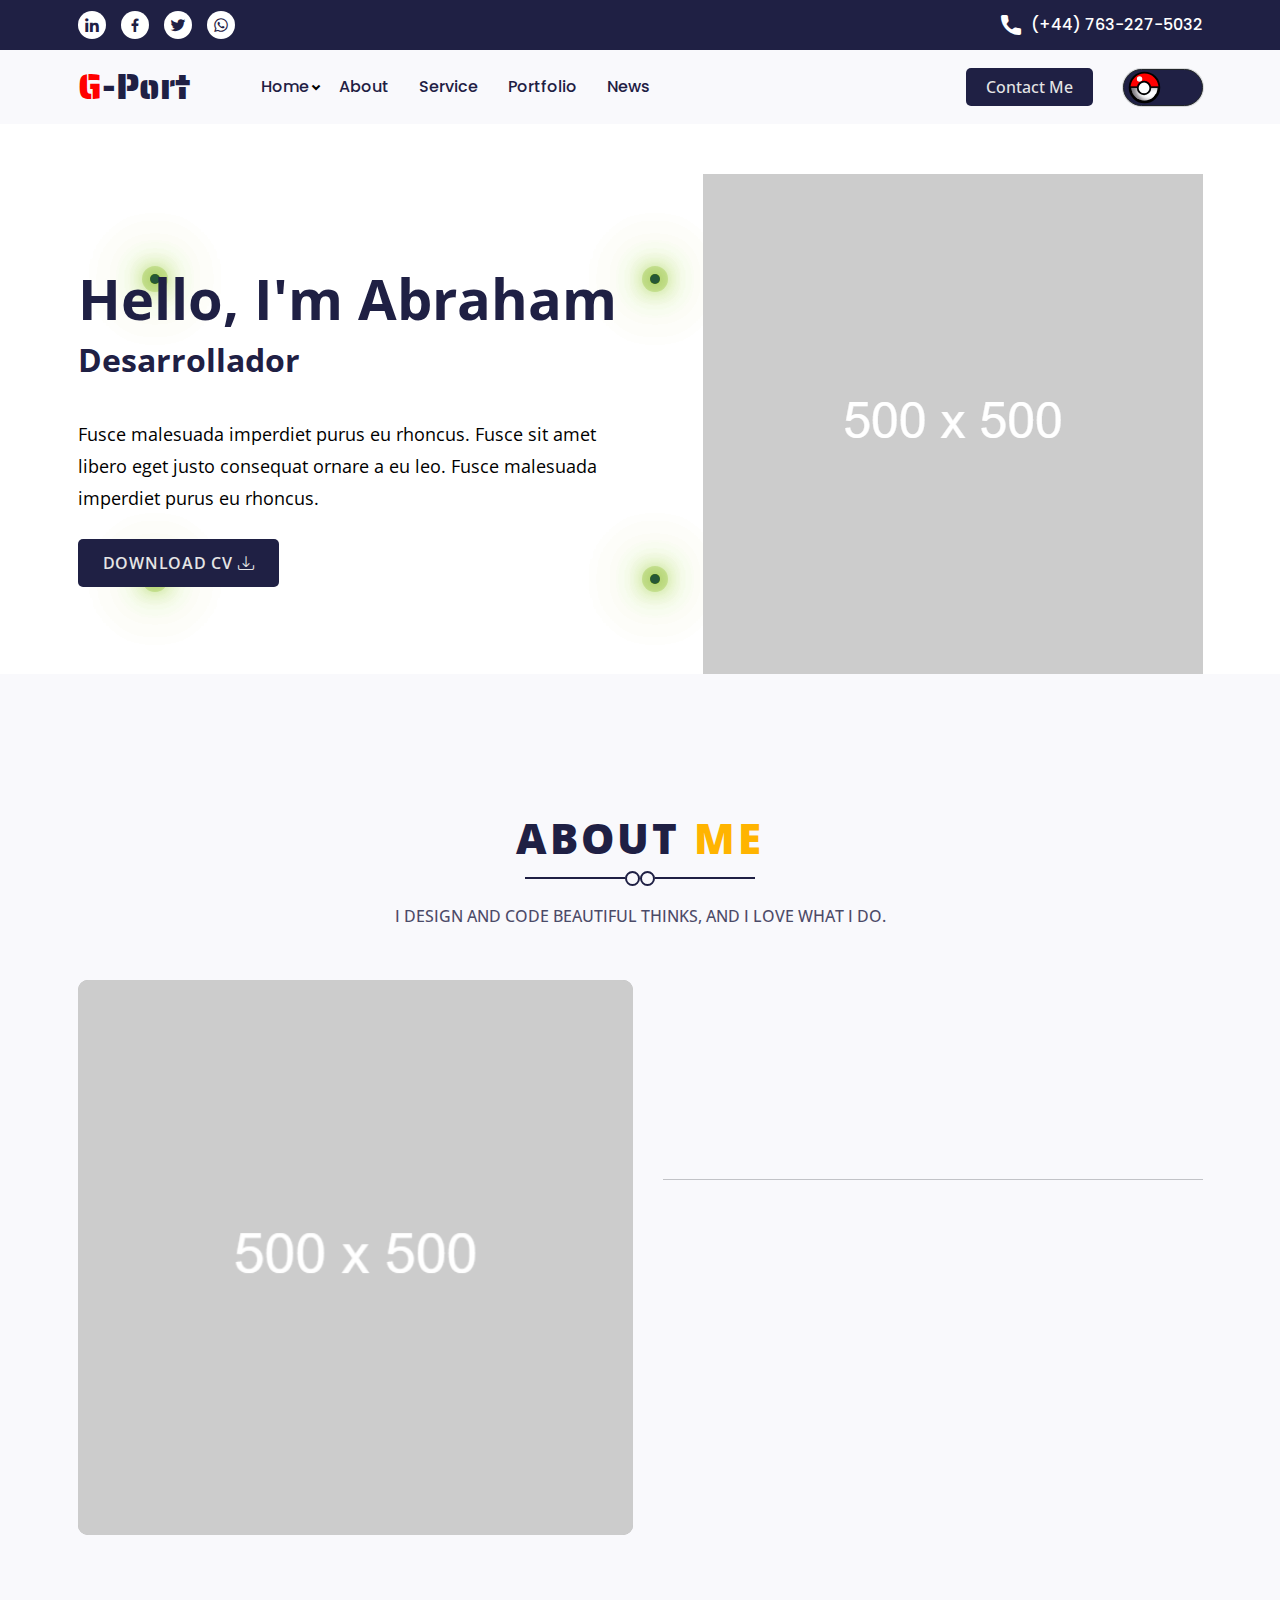
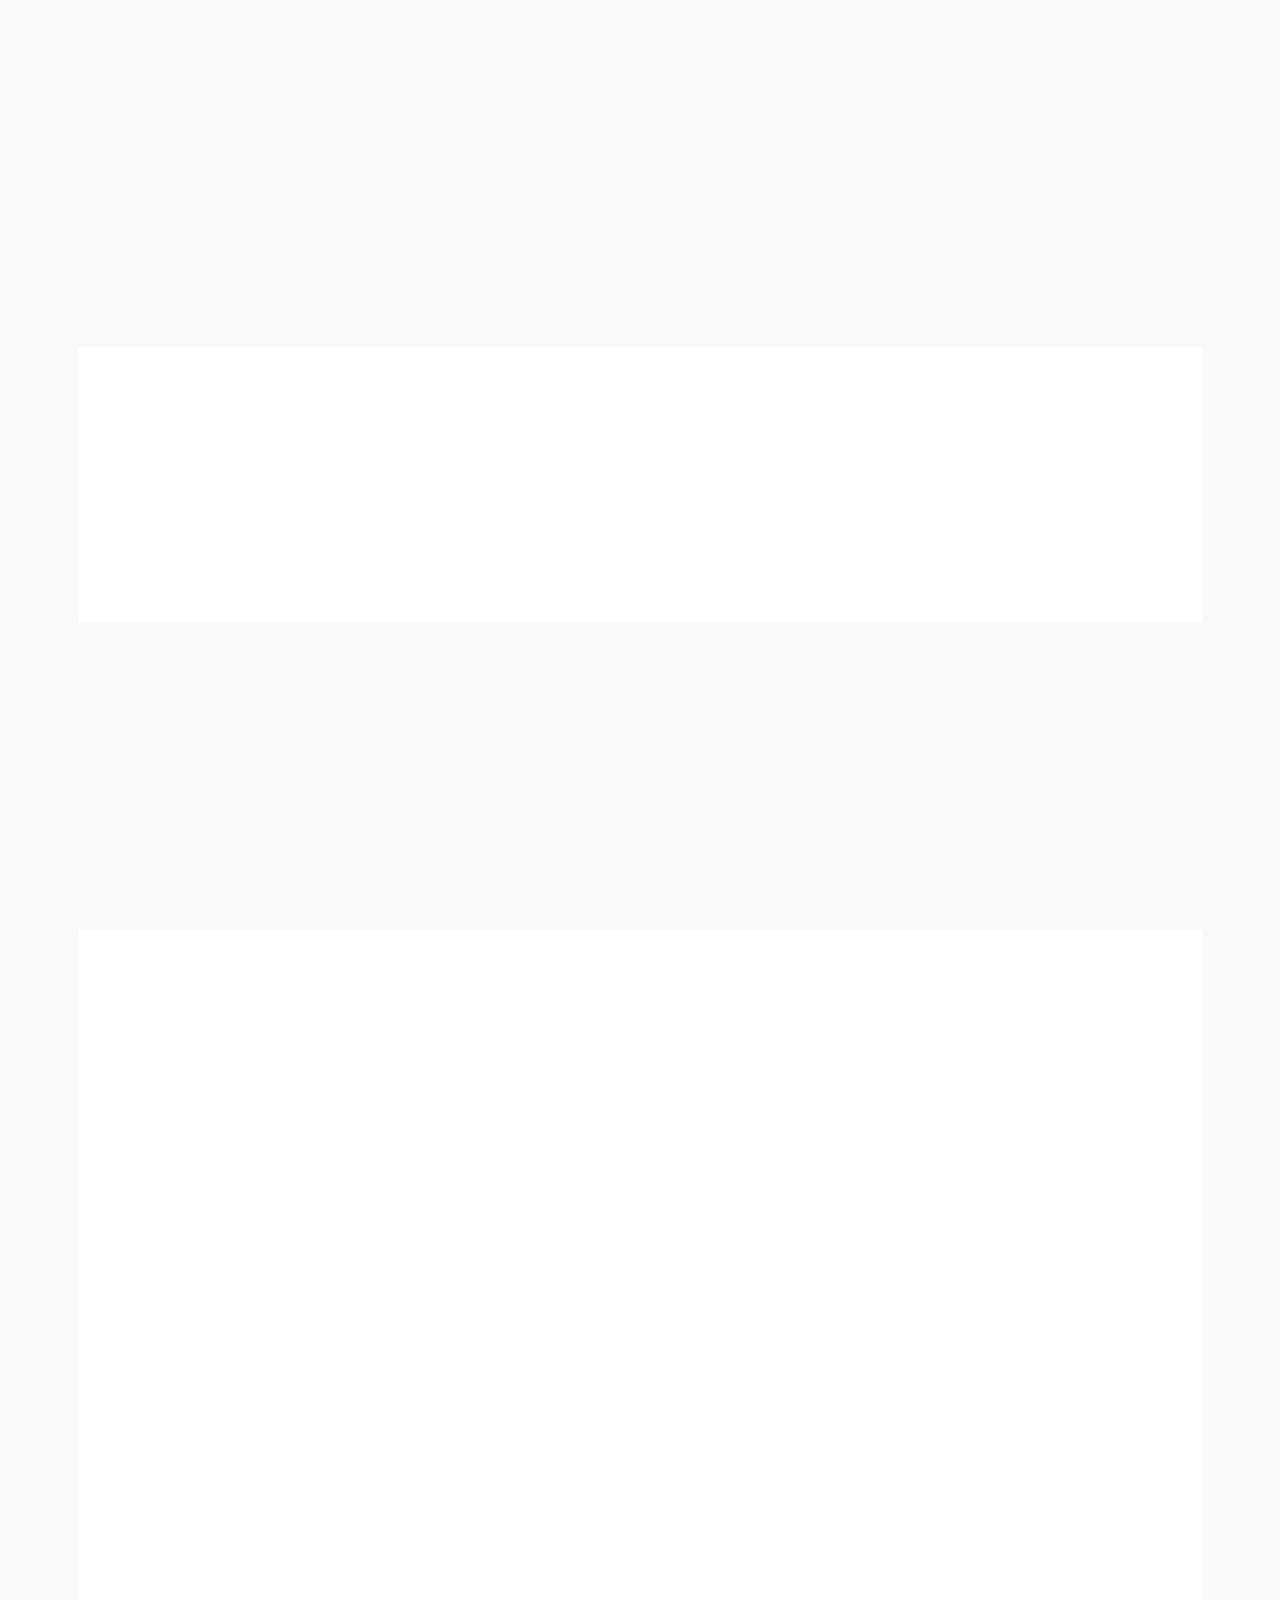
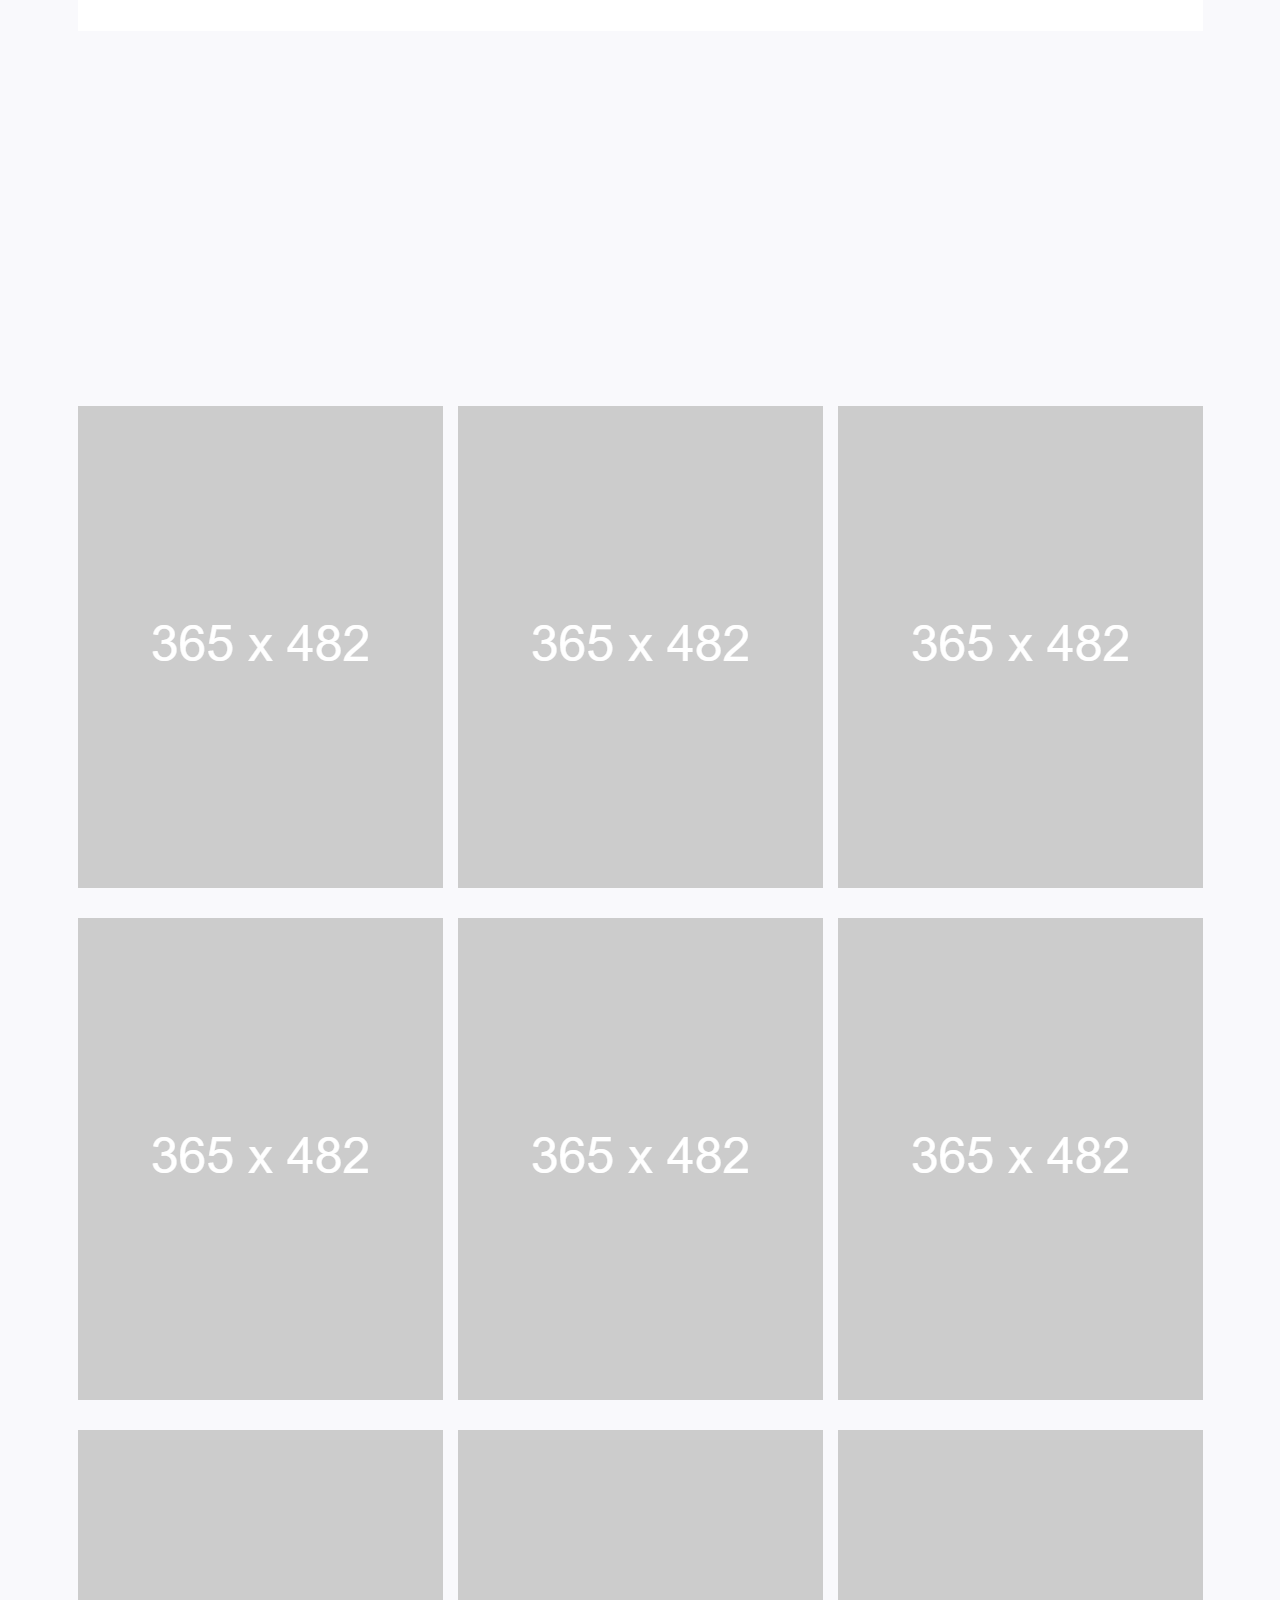
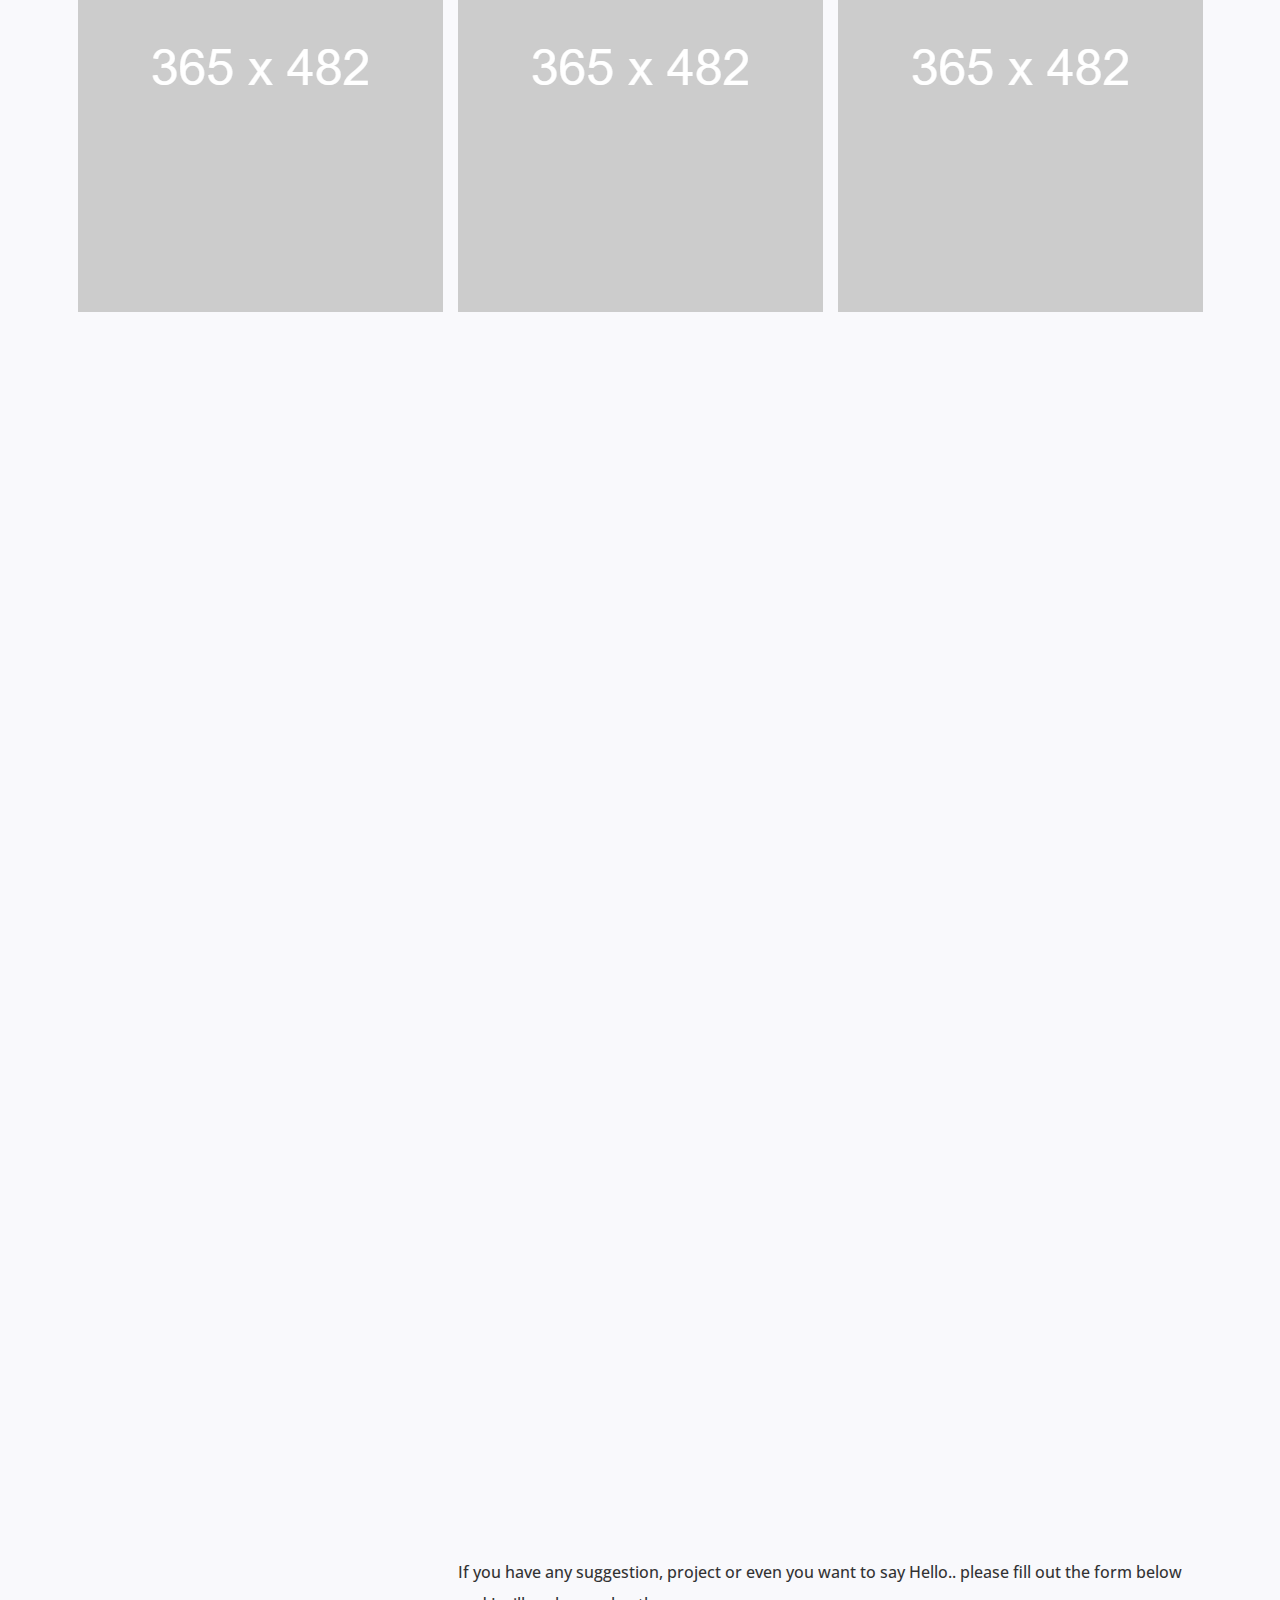
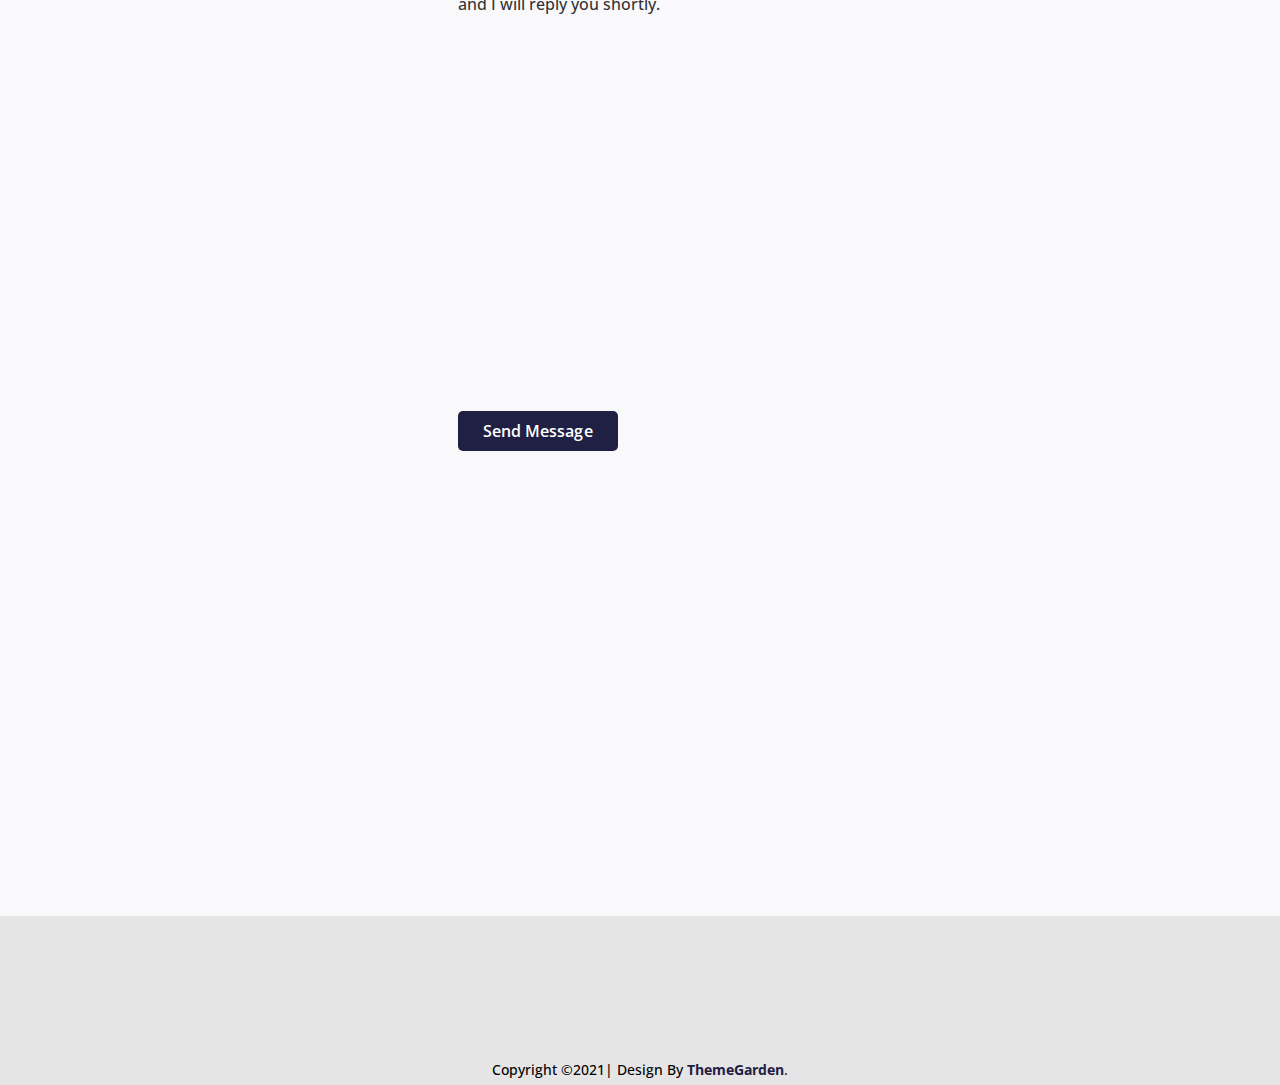
==== index.html @ fc1ae20a "first commit" ====
<!doctype html>
<html class="no-js" lang="en">
<head>
    <!-- Required meta tags -->
    <meta charset="utf-8">
    <meta http-equiv="x-ua-compatible" content="ie=edge">
    <meta name="description" content="">
    <meta name="viewport" content="width=device-width, initial-scale=1, shrink-to-fit=no">
    <title>
        Portafolio 
    </title>
    <link rel="shortcut Icon" href="./assets/images/thamp2.png" type="images/png">
    <!-- Bootstrap-5 CSS -->
    <link rel="stylesheet" href="./assets/css/bootstrap.min.css">
    <!-- wow Animation  -->
    <link rel="stylesheet" href="./assets/css/animate.css">
    <!--  Flat Icon CSS -->
    <link rel="stylesheet" href="./assets/font/flaticon.css">
    <!--  BoxIcons CSS -->
    <link rel="stylesheet" href="./assets/css/boxicons.css">
    <!-- Custom CSS -->
    <link rel="stylesheet" href="./assets/css/main.css">
    <link rel="stylesheet" href="./assets/css/responsive.css">

</head>
<body>
    <!-- Start Preloader Area -->
    <div class="preloader">
        <div class="loader">
            <div class="bar1 bar"></div>
            <div class="bar2 bar"></div>
            <div class="bar3 bar"></div>
            <div class="bar4 bar"></div>
            <div class="bar5 bar"></div>
            <div class="bar6 bar"></div>
        </div>
    </div>
    <!-- End Preloader Area -->
    <div class="main-wrapper">
        <!-- Header top Area -->
        <div class="header-top d-none d-md-block">
            <div class="container">
                <div class="row align-items-center">
                    <div class="col-lg-8 col-md-8 col-sm-6 col-xs-6">
                        <ul class="topbar-social-icon d-flex justify-content-start">
                            <li><a><i class='bx bxl-linkedin'></i></a></li>
                            <li><a><i class='bx bxl-facebook'></i></a></li>
                            <li><a><i class='bx bxl-twitter' ></i></a></li>
                            <li><a><i class='bx bxl-whatsapp' ></i></a></li>
                        </ul>
                    </div>
                    <div class="col-lg-4 col-md-4 col-sm-6 col-xs-6">
                        <ul class="topbar-support screen-xl d-flex align-items-center">
                            <li> <a href="tel:+58745852733"><i class="flaticon-call"></i> (+44) 763-227-5032 </a></li>
                        </ul>
                    </div>
                </div>
            </div>
        </div>
        <!-- Header top Area End -->
    
        <!-- header area start -->
        <header class="header-area">
            <div class="container">
                <div class="d-flex align-items-center justify-content-between">
                    <div class="site-wrapper">
                        <a href="#" class="navbar-brand"><span>G</span>-Port</a>
                    </div>
                    <nav class="main-nav me-auto">
                        <ul class="primary-menu">
                            <li class="has-child-menu">
                                <a href="javascript:void(0)">Home</a>
                                <i class="fl flaticon-plus">+</i>
                                <ul class="sub-menu bg-active">
                                    <li><a href="index.html" class="nav-link">Home-One</a></li>
                                    <li><a href="home2.html" class="nav-link">Home-Two</a></li>
                                </ul>
                            </li>
                            <li><a href="#about" class="nav-link">About </a></li>
                            <li><a href="#service" class="nav-link">Service</a></li>
                            <li><a href="#Portfolio" class="nav-link">Portfolio</a></li>
                            <li><a href="#blog" class="nav-link">News</a></li>
                        </ul>

                        <div class="sidebar-support d-block d-md-none">
                            <div class="header-btn d-md-none d-block">
                                <a class="btn primary-btn" href="#contact">Contact Me</a>
                            </div>
                            <ul class="navbar-support screen-xl d-flex align-items-center">
                                <li> <a href="tel:+58745852733"><i class="flaticon-call"></i> (+44) 763-227-5032 </a></li>
                            </ul>
                            <ul class="navbar-social-icon d-flex justify-content-start">
                                <li>
                                    <div class="cs-tooltip">LinkedIn</div>
                                    <a href="#" class="social-button"><i class='bx bxl-linkedin'></i></a>
                                </li>
                                <li>
                                    <div class="cs-tooltip">Facebook</div>
                                    <a href="#" class="social-button"><i class="bx bxl-facebook"></i></a>
                                </li>
                                <li>
                                    <div class="cs-tooltip">Twitter</div>
                                    <a href="#" class="social-button"><i class="bx bxl-twitter"></i></a>
                                </li>
                                <li>
                                    <div class="cs-tooltip">Whatsapp</div>
                                    <a href="#" class="social-button"><i class='bx bxl-whatsapp'></i></a>
                                </li>
                            </ul>
                        </div>
                    </nav>
                    <div class="header-btn d-none d-lg-block">
                        <a class="btn primary-btn" href="#contact">Contact Me</a>
                    </div>
                    <div class="nav-right d-flex justify-content-end align-items-center">
                        <!-- Screen color Mood  -->
                        <div id="toggle">
                            <div class="switch"></div>
                        </div>
                        <!-- Mobile menu  -->
                        <div class="mobile-menu">
                            <a href="javascript:void(0)" class="hamburger d-block d-md-none">
                                <span class="h-top"></span>
                                <span class="h-middle"></span>
                                <span class="h-bottom"></span>
                            </a>
                        </div>
                    </div>
                </div>
            </div>
        </header>
        <!--  header area end -->
        
        <!-- Slider area start -->
        <div class="slider-area">
           
            <div class="container">
                <div class="amimation">
                    <div class="glowing part-1">
                        <span style="--i:1;"></span>
                        <span style="--i:2;"></span>
                        <span style="--i:3;"></span>
                    </div>
                    <div class="glowing part-2">
                        <span style="--i:4;"></span>
                        <span style="--i:5;"></span>
                        <span style="--i:6;"></span>
                    </div>
                    <div class="glowing part-3">
                        <span style="--i:1;"></span>
                        <span style="--i:2;"></span>
                        <span style="--i:3;"></span>
                    </div>
                    <div class="glowing part-4">
                        <span style="--i:1;"></span>
                        <span style="--i:2;"></span>
                        <span style="--i:3;"></span>
                    </div>
                    <div class="glowing part-5">
                        <span style="--i:1;"></span>
                        <span style="--i:2;"></span>
                        <span style="--i:3;"></span>
                    </div>
                  
                </div>
                <div class="row align-items-center">
                    <div class="col-12 col-sm-12 col-md-6 col-lg-6 col-xl-6 col-xxl-6">
                        <div class="slider-content">
                            <div class="animated-title">
                                <h1> Hello, I'm Abraham</h1>
                                <div class="word"> </div>
                            </div>
                            <p>Fusce malesuada imperdiet purus eu rhoncus. Fusce sit amet libero eget justo consequat ornare a eu leo. Fusce malesuada imperdiet purus eu rhoncus.</p>
                            <div class="slider-button">
                                <a href="./assets/images/CV.pdf" download class="btn banner-btn">Download CV <i class="bi bi-download"></i></a>
                            </div>
                        </div>
                    </div>
                    <div class="col-12 col-sm-12 col-md-6 col-lg-6 col-xl-6 col-xxl-6">
                        <div class="slider-img-box d-flex justify-content-end">
                            <img src="./assets/images/banner-img.png" class="img-fluid" alt="banner-img">
                        </div>
                    </div>
                </div>
            </div>
        </div>
        <!-- Slider area End -->

        <!-- About us area start -->
        <div id="about" class="about-area section-top-spacing">
            <div class="container">
                <div class="row">
                    <div class="col-12 col-md-10 col-lg-8 m-auto">
                        <div class="section-inner-content text-center">
                            <div class="section-title">
                                <h2 class="wow animate fadeInUp" data-wow-duration="900ms" data-wow-delay="0s">About <span>me</span> </h2>
                                <span class="wow animate fadeInUp" data-wow-duration="900ms" data-wow-delay="0s"></span>
                            </div>
                            <h6 class="sub-title wow animate fadeInUp" data-wow-duration="1200ms" data-wow-delay="0s"> I design and code beautiful thinks, and I love what I do.</h6>
                        </div>
                    </div>
                    
                    <div class="col-lg-6 col-md-12 col-sm-12 col-xs-12 ">
                        <div class="img-box">
                            <img src="./assets/images/banner-img.png" class="img-fluid" alt="about">
                        </div>
                    </div>
                    
                    <div class="col-lg-6 col-md-12 col-sm-12 col-xs-12 ">
                        <div class="content-area">
                            <div class="inner-tile">
                                <h3 class="inner-content-title wow animate fadeInUp" data-wow-duration="900ms" data-wow-delay="0s"> I'm John Abraham </h3>
                                <p class="wow animate fadeInUp" data-wow-duration="1200ms" data-wow-delay="0s">A Lead Visual <span>Artist</span> based in <span>United States.</span></p>
                            </div>
                            <div class="inner-text wow animate fadeInUp" data-wow-duration="1500ms" data-wow-delay="0s">
                                <p> I design and develop services for customers specializing creating stylish, modern websites, web services and online stores. My  passion is to design digital user experiences through meaningful interactions. check out my Portfolio.</p>
                            </div>
                            <hr>
                            <div class="personal-info">
                                <h4 class="wow animate fadeInLeft" data-wow-duration="900ms" data-wow-delay="0s">personal info</h4>
                                <div class="info-list d-flex justify-content-between align-items-center">
                                    <ul>
                                        <li class="wow animate fadeInUp" data-wow-duration="900ms" data-wow-delay="0s"> <p><span>Name: </span> John Abraham</p></li>
                                        <li class="wow animate fadeInUp" data-wow-duration="1200ms" data-wow-delay="0s"> <p><span>age: </span> 24 years</p></li>
                                        <li class="wow animate fadeInUp" data-wow-duration="1500ms" data-wow-delay="0s"> <p><span>nationality: </span> USA</p> </li>
                                        <li class="wow animate fadeInUp" data-wow-duration="1800ms" data-wow-delay="0s"> <p><span> languages: </span> French, English</p> </li>
                                    </ul>

                                    <ul>
                                        <li class="wow animate fadeInUp" data-wow-duration="900ms" data-wow-delay="0s"> <p><span>Address: </span> H-308 - Path4US</p> </li>
                                        <li class="wow animate fadeInUp" data-wow-duration="1200ms" data-wow-delay="0s"> <p><span>Phone: </span><a href="tel:+58745852733"> +1 763-227-5032</a></p> </li>
                                        <li class="wow animate fadeInUp" data-wow-duration="1500ms" data-wow-delay="0s"> <p><span>Email: </span> <a href="mailto:info@example.com">info@example.com</a></p> </li>
                                        <li class="wow animate fadeInUp" data-wow-duration="1800ms" data-wow-delay="0s"> <p><span> Freelance: </span> Available</p> </li>
                                    </ul>
                                </div>
                                <a href="./assets/images/CV.pdf" download class="btn download-btn wow animate fadeInUp" data-wow-duration="2000ms" data-wow-delay="0s"> Download CV <i class="bi bi-download"></i></a>
                            </div>
                        </div>
                    </div>
                </div>
            </div>
        </div>
        <!-- About us area End -->

        <!-- Experience area start -->
        <div id="experiences" class="experience-area section-spacing">
            <div class="container">
                <div class="row">
                    <div class="col-12 col-md-10 col-lg-8 m-auto">
                        <div class="section-inner-content text-center">
                            <div class="section-title">
                                <h2 class="wow animate fadeInUp" data-wow-duration="900ms" data-wow-delay="0s">Education & <span>Experiences</span></h2>
                                <span class="wow animate fadeInUp" data-wow-duration="1200ms" data-wow-delay="0s"></span>
                            </div>
                            <h6 class="sub-title wow animate fadeInUp" data-wow-duration="1500ms" data-wow-delay="0s">It is a long established fact that a reader will be distracted by the readable content of a page when looking at its layout.</h6>
                        </div>
                    </div>

                    <div class="col-12">
                        <ul class="nav__menu nav nav-pills mb-3 justify-content-center" id="pills-tab" role="tablist">
                            <li class="nav-item wow animate fadeInLeft" data-wow-duration="900ms" data-wow-delay="0s" role="presentation">
                              <button class="btn nav-link menu-item active" id="pills-home-tab" data-bs-toggle="pill" data-bs-target="#pills-home" type="button" role="tab" aria-controls="pills-home" aria-selected="true">Education</button>
                            </li>
                            <li class="nav-item wow animate fadeInLeft" data-wow-duration="1400ms" data-wow-delay="0s" role="presentation">
                                <button class="nav-link menu-item btn" id="pills-skills-tab" data-bs-toggle="pill" data-bs-target="#pills-skills" type="button" role="tab" aria-controls="pills-skills" aria-selected="false">Skills</button>
                              </li>
                            <li class="nav-item wow animate fadeInLeft" data-wow-duration="1800ms" data-wow-delay="0s" role="presentation">
                              <button class="nav-link menu-item btn" id="pills-experience-tab" data-bs-toggle="pill" data-bs-target="#pills-experience" type="button" role="tab" aria-controls="pills-experience" aria-selected="false">Experience</button>
                            </li>
                        </ul>

                        <div class="tab-content tab-item" id="pills-tabContent">
                            <div class="tab-pane fade show active" id="pills-home" role="tabpanel" aria-labelledby="pills-home-tab">
                                <div class="row">
                                    <div class="col-12">
                                        <div class="education-part ex bg-active">
                                            <div class="edu-list">
                                                <h4>
                                                    <label class="bg-active wow animate fadeInUp" data-wow-duration="900ms" data-wow-delay="0s">Education</label>
                                                </h4>
                                                <ul class="d-flex justify-content-between">
                                                    <li class="bg-active wow animate fadeInLeft" data-wow-duration="900ms" data-wow-delay="0s">
                                                        <span class="year">2018 - 2020</span>
                                                        <p>
                                                            <span> <strong>Ph.D in Computer science</strong></span> - 
                                                            Harvard University.
                                                        </p>
                                                    </li>
                                                    <li class="bg-active wow animate fadeInLeft" data-wow-duration="1400ms" data-wow-delay="0s">
                                                        <span class="year">2016 - 2018</span>
                                                        <p>
                                                            <span> <strong>Computer science</strong></span> - 
                                                            D.P.C Computer science & polytechnic Institute. 
                                                        </p>
                                                    </li>
                                                    <li class="bg-active wow animate fadeInLeft" data-wow-duration="1800ms" data-wow-delay="0s">
                                                        <span class="year">2014 - 2018</span>
                                                        <p>
                                                            <span><strong>Web Developing</strong></span> - 
                                                            D.P.C Computer science & polytechnic Institute.
                                                        </p>
                                                    </li>
                                                </ul>
                                            </div>
                                        </div>
                                    </div>
                                </div>
                            </div>

                            <div class="tab-pane fade tab-item" id="pills-skills" role="tabpanel" aria-labelledby="pills-skills-tab">        
                                <div class="skills-part ex bg-active">
                                    <h4>
                                        <label class="bg-active wow animate fadeInUp" data-wow-duration="900ms" data-wow-delay="0s">Skills</label>
                                    </h4>
                                    <div class="row">
                                        <div class="col-12 col-lg-6">
                                            <div class="skills-bar bg-active">
                                               
                                                <div class="bar wow animate fadeInUp" data-wow-duration="900ms" data-wow-delay="0s">
                                                    <div class="info">
                                                        <span>Web Design</span>
                                                    </div>
                                                    <div class="progress-line design"><span></span></div>
                                                </div>
                                                <div class="bar wow animate fadeInUp" data-wow-duration="1200ms" data-wow-delay="0s">
                                                    <div class="info">
                                                        <span>Web Development</span>
                                                    </div>
                                                    <div class="progress-line development"><span></span></div>
                                                </div>
                                                <div class="bar wow animate fadeInUp" data-wow-duration="1400ms" data-wow-delay="0s">
                                                    <div class="info">
                                                        <span>UI/UX</span>
                                                    </div>
                                                    <div class="progress-line uiux"><span></span></div>
                                                </div>
                                                <div class="bar wow animate fadeInUp" data-wow-duration="1600ms" data-wow-delay="0s">
                                                    <div class="info">
                                                        <span>Mobile App</span>
                                                    </div>
                                                    <div class="progress-line app"><span></span></div>
                                                </div>
                                                <div class="bar wow animate fadeInUp" data-wow-duration="1800ms" data-wow-delay="0s">
                                                    <div class="info">
                                                        <span>Motion Graphic</span>
                                                    </div>
                                                    <div class="progress-line graphic"><span></span></div>
                                                </div>
                                            </div>
                                        </div>

                                        <div class="col-12 col-lg-6">
                                            <div class="skills-bar  bg-active">
                                                <div class="bar wow animate fadeInUp" data-wow-duration="900ms" data-wow-delay="0s">
                                                    <div class="info">
                                                        <span>HTML</span>
                                                    </div>
                                                    <div class="progress-line html"><span></span></div>
                                                </div>
                                                <div class="bar wow animate fadeInUp" data-wow-duration="1200ms" data-wow-delay="0s">
                                                    <div class="info">
                                                        <span>CSS</span>
                                                    </div>
                                                    <div class="progress-line css"><span></span></div>
                                                </div>
                                                <div class="bar wow animate fadeInUp" data-wow-duration="1400ms" data-wow-delay="0s">
                                                    <div class="info">
                                                        <span>JavaScript</span>
                                                    </div>
                                                    <div class="progress-line javascript"><span></span></div>
                                                </div>
                                                <div class="bar wow animate fadeInUp" data-wow-duration="1600ms" data-wow-delay="0s">
                                                    <div class="info">
                                                        <span>React</span>
                                                    </div>
                                                    <div class="progress-line react"><span></span></div>
                                                </div>
                                                <div class="bar wow animate fadeInUp" data-wow-duration="1800ms" data-wow-delay="0s">
                                                    <div class="info">
                                                        <span>NodeJs</span>
                                                    </div>
                                                    <div class="progress-line nodeJs"><span></span></div>
                                                </div>
                                            </div>
                                        </div>
                                    </div>
                                </div>
                            </div>

                            <div class="tab-pane fade" id="pills-experience" role="tabpanel" aria-labelledby="pills-experience-tab">
                                <div class="row">
                                    <div class="experience-part ex bg-active">
                                        <div class="edu-list">
                                            <h4>
                                                <label class="bg-active wow animate fadeInUp" data-wow-duration="900ms" data-wow-delay="0s">Experience</label>
                                            </h4>

                                            <div class="row">
                                                <div class="col-12 col-lg-6">
                                                    <ul>
                                                        <li class="bg-active wow animate fadeInUp" data-wow-duration="900ms" data-wow-delay="0s">
                                                            <h5>Sr. Software Tester</h5>
                                                            <h6>Full Time | Remote</h6>
                                                            <span class="year">2018 - Present</span>
                                                            <hr>
                                                            <h4>
                                                                <label class="bg-active">Google Inc</label>
                                                            </h4>
                                                            <p>Lorem ipsum dolor sit amet consectetur adipisicing elit. Veritatis deleniti numquam similique rem aut assumenda dolore, fugit eos nostrum accusamus nulla nemo exercitationem quam minus vel fugiat corrupti nam.</p>
                                                        </li>

                                                        <li class="bg-active wow animate fadeInUp" data-wow-duration="1200ms" data-wow-delay="0s">
                                                            <h5>Cr. Web Developer</h5>
                                                            <h6>Remote | In House</h6>
                                                            <span class="year">2016 - 2018</span>
                                                            <hr>
                                                            <h4>
                                                                <label class="bg-active"> ThemeHub Ltd</label>
                                                            </h4>
                                                            <p>Lorem ipsum dolor sit amet consectetur adipisicing elit. Veritatis deleniti numquam similique rem aut assumenda dolore, fugit eos nostrum accusamus nulla nemo exercitationem quam minus vel fugiat corrupti nam.</p>
                                                        </li>
                                                    </ul>
                                                </div>

                                                <div class="col-12 col-lg-6">
                                                    <ul>
                                                        <li class="bg-active wow animate fadeInUp" data-wow-duration="900ms" data-wow-delay="0s">
                                                            <h5>Sr. UI Designer</h5>
                                                            <h6>Part Time | Remote</h6>
                                                            <span class="year">2013 - 2015</span>
                                                            <hr>
                                                            <h4>
                                                                <label class="bg-active"> US Softwares</label>
                                                            </h4>
                                                            <p>Lorem ipsum dolor sit amet consectetur adipisicing elit. Veritatis deleniti numquam similique rem aut assumenda dolore, fugit eos nostrum accusamus nulla nemo exercitationem quam minus vel fugiat corrupti nam.</p>
                                                        </li>

                                                        <li class="bg-active wow animate fadeInUp" data-wow-duration="1200ms" data-wow-delay="0s">
                                                            <h5>Jr. Web Developer</h5>
                                                            <h6>Full Time | In House</h6>
                                                            <span class="year">2010 - 2013</span>
                                                            <hr>
                                                            <h4>
                                                                <label class="bg-active">Avata Theme</label>
                                                            </h4>
                                                            <p>Lorem ipsum dolor sit amet consectetur adipisicing elit. Veritatis deleniti numquam similique rem aut assumenda dolore, fugit eos nostrum accusamus nulla nemo exercitationem quam minus vel fugiat corrupti nam.</p>
                                                        </li>
                                                    </ul>
                                                </div>
                                            </div>
                                        </div>
                                    </div>
                                </div>
                            </div>
                        </div>
                    </div>
                </div>
            </div>
        </div>
        <!-- Experience b area End -->

        <!-- Services area start -->
        <div id="service" class="services-area section-spacing">
            <div class="container">
                <div class="row">
                    <div class="col-12 col-md-10 col-lg-8 m-auto">
                        <div class="section-inner-content text-center">
                            <div class="section-title">
                                <h2 class="wow animate fadeInUp" data-wow-duration="900ms" data-wow-delay="0s">Latest Digital <span>services</span> </h2>
                                <span class=" wow animate fadeInUp" data-wow-duration="1200ms" data-wow-delay="0s"></span>
                            </div>
                            <h6 class="sub-title wow animate fadeInUp" data-wow-duration="1500ms" data-wow-delay="0s">
                                I provide worldwide range of digital services
                            </h6>
                        </div>
                    </div>
                </div>

                <div class="service-items bg-active">
                    <div class="row">
        
                        <div class="col-xxl-4 col-xl-4 col-lg-4 col-md-6 col-sm-8 col-12 text-center m-auto">
                            <div class="service-item text-center bg-active wow animate fadeInUp" data-wow-duration="900ms" data-wow-delay="0s">
                                <div class="box_innerIcon">
                                    <i class="flaticon-web-design"></i>
                                </div>
                                
                                <div class="box_innerContent text-center">
                                    <h3><a href="#">UI/UX Design</a> </h3>
                                    <p>There are many Ipsum variations of passages of Lorem Ipsum available.</p>
                                    
                                    <a href="#" class="btn btn-link btn_learnMore">Learn More <i class="flaticon-right-arrow-1"></i></a>
                                        
                                </div>
                            </div>
                        </div>
                        <div class="col-xxl-4 col-xl-4 col-lg-4 col-md-6 col-sm-8 col-12 text-center m-auto">
                            <div class="service-item text-center bg-active wow animate fadeInUp" data-wow-duration="1200ms" data-wow-delay="0s">
                                <div class="box_innerIcon">
                                    <i class="flaticon-web-programming"></i>
                                </div>
                                <div class="box_innerContent text-center">
                                    <h3><a href="#">Web Development</a> </h3>
                                    <p>There are many Ipsum variations of passages of Lorem Ipsum available.</p>
                                    <a href="#" class="btn btn-link btn_learnMore">Learn More <i class="flaticon-right-arrow-1"></i></a>
                                </div>
                            </div>
                        </div>
                        <div class="col-xxl-4 col-xl-4 col-lg-4 col-md-6 col-sm-8 col-12 text-center m-auto">
                            <div class="service-item text-center bg-active wow animate fadeInUp" data-wow-duration="1400ms" data-wow-delay="0s">
                                <div class="box_innerIcon">
                                    <i class="flaticon-technical-support"></i>
                                </div>
                                
                                <div class="box_innerContent text-center">
                                    <h3><a href="#">Digital Marketing</a> </h3>
                                    <p>There are many Ipsum variations of passages of Lorem Ipsum available.</p>
                                    <a href="#" class="btn btn-link btn_learnMore">Learn More <i class="flaticon-right-arrow-1"></i></a>
                                </div>
                            </div>
                        </div>
                        <div class="col-xxl-4 col-xl-4 col-lg-4 col-md-6 col-sm-8 col-12 text-center m-auto">
                            <div class="service-item text-center bg-active wow animate fadeInUp" data-wow-duration="1600ms" data-wow-delay="0s">
                                <div class="box_innerIcon">
                                    <i class="flaticon-website-1"></i>
                                </div>
                                
                                <div class="box_innerContent text-center">
                                    <h3><a href="#">Graphic Design</a> </h3>
                                    <p>There are many Ipsum variations of passages of Lorem Ipsum available.</p>
                                    <a href="#" class="btn btn-link btn_learnMore">Learn More <i class="flaticon-right-arrow-1"></i></a>
                                </div>
                            </div>
                        </div>
                        <div class="col-xxl-4 col-xl-4 col-lg-4 col-md-6 col-sm-8 col-12 text-center m-auto">
                            <div class="service-item text-center bg-active wow animate fadeInUp" data-wow-duration="1800ms" data-wow-delay="0s">
                                <div class="box_innerIcon">
                                    <i class="flaticon-smartphone"></i>
                                </div>
                                
                                <div class="box_innerContent text-center">
                                    <h3><a href="#">App Development</a> </h3>
                                    <p>There are many Ipsum variations of passages of Lorem Ipsum available.</p>
                                    <a href="#" class="btn btn-link btn_learnMore">Learn More <i class="flaticon-right-arrow-1"></i></a>
                                </div>
                            </div>
                        </div>
                        <div class="col-xxl-4 col-xl-4 col-lg-4 col-md-6 col-sm-8 col-12 text-center m-auto">
                            <div class="service-item text-center bg-active wow animate fadeInUp" data-wow-duration="2000ms" data-wow-delay="0s">
                                <div class="box_innerIcon">
                                    <i class="flaticon-computer"></i>
                                </div>
                                
                                <div class="box_innerContent text-center">
                                    <h3><a href="#">Web Design</a> </h3>
                                    <p>There are many Ipsum variations of passages of Lorem Ipsum available.</p>
                                    <a href="#" class="btn btn-link btn_learnMore">Learn More <i class="flaticon-right-arrow-1"></i></a>
                                </div>
                            </div>
                        </div>
                    </div>
                </div>
            </div>
        </div>
        <!-- Services area End -->

        <!-- Portfolil area start -->
        <div id="Portfolio" class="portfolio-area section-spacing">
            <div class="container">
                <div class="row">
                    <div class="col-12 col-md-10 col-lg-8 m-auto">
                        <div class="section-inner-content text-center">
                            <div class="section-title">
                                <h2 class="wow animate fadeInUp" data-wow-duration="900ms" data-wow-delay="0s">My <span>Portfolio</span></h2>
                                <span class=" wow animate fadeInUp" data-wow-duration="1200ms" data-wow-delay="0s"></span>
                            </div>
                            <h6 class="sub-title wow animate fadeInUp" data-wow-duration="1400ms" data-wow-delay="0s">
                                My Some Recent Work With Full Details
                            </h6>
                        </div>
                    </div>
                </div>

                <div class="service-items bg-active">
                    <div class="portfolio_wrapper">
                        <div class="button-group filters-button-group text-center">
                            <button class="button btn primary-btn active is-checked wow animate fadeInUp" data-wow-duration="600ms" data-wow-delay="0s" data-filter="*">All</button>
                            <button class="button btn primary-btn wow animate fadeInUp" data-wow-duration="800ms" data-wow-delay="0s" data-filter=".branding">Branding</button>
                            <button class="button btn primary-btn wow animate fadeInUp" data-wow-duration="1000ms" data-wow-delay="0s" data-filter=".design">Web Design</button>
                            <button class="button btn primary-btn wow animate fadeInUp" data-wow-duration="1200ms" data-wow-delay="0s" data-filter=".seo">SEO</button>
                            <button class="button btn primary-btn wow animate fadeInUp" data-wow-duration="1400ms" data-wow-delay="0s" data-filter=".development">Web Development</button>
                        </div>
                        <div class="row grid portfolio-item-box">
                            <div class="col-12 col-sm-6 col-md-4 col-lg-4 element-item mt-30 branding" data-category="branding">
                                <img class="img-fluid" src="./assets/images/portfolio/work-1.png" alt="img">
                                <div class="caption fade_caption">
                                    <h5>Branding</h5>
                                    <p>Lorem ipsum dolor sit amet consectetur adipisicing elit. Similique, rerum! </p>
                                    <a href="#" class="btn btn-primary">View Full Project</a>
                                </div>
                            </div>
                            <div class="col-12 col-sm-6 col-md-4 col-lg-4 element-item mt-30 branding" data-category="branding">
                                <img class="img-fluid" src="./assets/images/portfolio/work-2.png" alt="img">
                                <div class="caption fade_caption">
                                    <h5>Branding</h5>
                                    <p>Lorem ipsum dolor sit amet consectetur adipisicing elit. Similique, rerum! </p>
                                    <a href="#" class="btn btn-primary">View Full Project</a>
                                </div>
                            </div>
                            <div class="col-12 col-sm-6 col-md-4 col-lg-4 element-item mt-30 seo" data-category="seo">
                                <img class="img-fluid" src="./assets/images/portfolio/work-3.png" alt="img">
                                <div class="caption fade_caption">
                                    <h5>SEO</h5>
                                    <p>Lorem ipsum dolor sit amet consectetur adipisicing elit. Similique, rerum! </p>
                                    <a href="#" class="btn btn-primary">View Full Project</a>
                                </div>
                            </div>
                            <div class="col-12 col-sm-6 col-md-4 col-lg-4 element-item mt-30 design" data-category="design">
                                <img class="img-fluid" src="./assets/images/portfolio/work-4.png" alt="img">
                                <div class="caption fade_caption">
                                    <h5>Web Design</h5>
                                    <p>Lorem ipsum dolor sit amet consectetur adipisicing elit. Similique, rerum! </p>
                                    <a href="#" class="btn btn-primary">View Full Project</a>
                                </div>
                            </div>
                            <div class="col-12 col-sm-6 col-md-4 col-lg-4 element-item mt-30 design" data-category="design">
                                <img class="img-fluid" src="./assets/images/portfolio/work-5.png" alt="img">
                                <div class="caption fade_caption">
                                    <h5>Web Design</h5>
                                    <p>Lorem ipsum dolor sit amet consectetur adipisicing elit. Similique, rerum! </p>
                                    <a href="#" class="btn btn-primary">View Full Project</a>
                                </div>
                            </div>
                            <div class="col-12 col-sm-6 col-md-4 col-lg-4 element-item mt-30 development" data-category="development">
                                <img class="img-fluid" src="./assets/images/portfolio/work-6.png" alt="img">
                                <div class="caption fade_caption">
                                    <h5>Web Development</h5>
                                    <p>Lorem ipsum dolor sit amet consectetur adipisicing elit. Similique, rerum! </p>
                                    <a href="#" class="btn btn-primary">View Full Project</a>
                                </div>
                            </div>
                            <div class="col-12 col-sm-6 col-md-4 col-lg-4 element-item mt-30 design" data-category="design">
                                <img class="img-fluid" src="./assets/images/portfolio/work-7.png" alt="img">
                                <div class="caption fade_caption">
                                    <h5>Web Design</h5>
                                    <p>Lorem ipsum dolor sit amet consectetur adipisicing elit. Similique, rerum! </p>
                                    <a href="#" class="btn btn-primary">View Full Project</a>
                                </div>
                            </div>
                            <div class="col-12 col-sm-6 col-md-4 col-lg-4 element-item mt-30 seo" data-category="seo">
                                <img class="img-fluid" src="./assets/images/portfolio/work-8.png" alt="img">
                                <div class="caption fade_caption">
                                    <h5>SEO</h5>
                                    <p>Lorem ipsum dolor sit amet consectetur adipisicing elit. Similique, rerum! </p>
                                    <a href="#" class="btn btn-primary">View Full Project</a>
                                </div>
                            </div>
                            <div class="col-12 col-sm-6 col-md-4 col-lg-4 element-item mt-30 development" data-category="development">
                                <img class="img-fluid" src="./assets/images/portfolio/work-9.png" alt="img">
                                <div class="caption fade_caption">
                                    <h5>Web Development</h5>
                                    <p>Lorem ipsum dolor sit amet consectetur adipisicing elit. Similique, rerum! </p>
                                    <a href="#" class="btn btn-primary">View Full Project</a>
                                </div>
                            </div>
                        </div>
                    </div>
                </div>
            </div>
        </div>
        <!-- Portfolio area End -->

        <!-- Blog area start -->
        <div id="blog" class="blog-area section-spacing">
            <div class="container">
                <div class="row">
                    <div class="col-12 col-md-10 col-lg-8 m-auto">
                        <div class="section-inner-content text-center">
                            <div class="section-title">
                                <h2 class="wow animate fadeInUp" data-wow-duration="900ms" data-wow-delay="0s">Latest <span>Posts</span></h2>
                                <span class=" wow animate fadeInUp" data-wow-duration="1200ms" data-wow-delay="0s"></span>
                            </div>
                            <h6 class="sub-title wow animate fadeInUp" data-wow-duration="1400ms" data-wow-delay="0s">
                                TIPS, INSIGHTS, AND BEST PRACTICES ABOUT WEB DESIGN AND DEVELOPPMENT 
                            </h6>
                        </div>
                    </div>
                </div>

                <div class="row">
                    <div class="col-12 col-sm-8 col-md-6 col-lg-4 m-auto">
                        <div class="blog-box wow animate fadeInUp" data-wow-duration="600ms" data-wow-delay="0s">
                            <div class="blog-img">
                                <a href="#">
                                    <img class="img-fluid" src="./assets/images/blog_img1.png" alt="img">
                                </a>
                            </div>
                            <div class="blog-content bg-active">
                                <a href="#"> 
                                    <h4>Why you should hire UI/UX Guy Before work </h4> 
                                </a>
                                <p> There are many variations of passages available, but the majority have suffered alteration in some form, by .</p>
                                <a href="#" class="btn readMore_btn">Read More</a>
                            </div>
                        </div>
                    </div>

                    <div class="col-12 col-sm-8 col-md-6 col-lg-4 m-auto">
                        <div class="blog-box wow animate fadeInUp" data-wow-duration="900ms" data-wow-delay="0s">
                            <div class="blog-img">
                                <a href="#">
                                    <img class="img-fluid" src="./assets/images/blog_img2.png" alt="img">
                                </a>
                            </div>
                            <div class="blog-content bg-active">
                                <a href="#"> 
                                    <h4>A good website starts with a good idea.</h4> 
                                </a>
                                <p> There are many variations of passages available, but the majority have suffered alteration in some form, by .</p>
                                <a href="#" class="btn readMore_btn">Read More</a>
                            </div>
                        </div>
                    </div>

                    <div class="col-12 col-sm-8 col-md-6 col-lg-4 m-auto">
                        <div class="blog-box wow animate fadeInUp" data-wow-duration="1200ms" data-wow-delay="0s">
                            <div class="blog-img">
                                <a href="#">
                                    <img class="img-fluid" src="./assets/images/blog_img3.png" alt="img">
                                </a>
                            </div>
                            <div class="blog-content bg-active">
                                <a href="#"> 
                                    <h4>Why you should hire UI/UX Guy Before work </h4> 
                                </a>
                                <p> There are many variations of passages available, but the majority have suffered alteration in some form, by .</p>
                                <a href="#" class="btn readMore_btn">Read More</a>
                            </div>
                        </div>
                    </div>
                </div>

            
            </div>
        </div>
        <!-- Blog area End -->

        <!-- Contact area start -->
        <div id="contact" class="contact-area section-spacing">
            <div class="container">
                <div class="row">
                    <div class="col-12 col-md-10 col-lg-8 m-auto">
                        <div class="section-inner-content text-center">
                            <div class="section-title">
                                <h2 class="wow animate fadeInUp" data-wow-duration="900ms" data-wow-delay="0s">Get in <span>touch</span></h2>
                                <span class=" wow animate fadeInUp" data-wow-duration="1200ms" data-wow-delay="0s"></span>
                            </div>
                            <h6 class="sub-title wow animate fadeInUp" data-wow-duration="1400ms" data-wow-delay="0s">
                                Feel free to get in touch with me. I am always open to discussing new projects, creative ideas or opportunities to be part of your visions.
                            </h6>
                        </div>
                    </div>
                </div>

                <div class="row align-items-center">
                    <div class="col-12 col-md-4 col-lg-4">
                        <div class="contact-lines">
                            <div class="single-contact-box text-left wow animate fadeInUp" data-wow-duration="600ms" data-wow-delay="0s">
                                <h6 class="phone pc">
                                    <i class="flaticon-phone-call-1"></i>
                                    <span>Phone :</span>
                                </h6>
                                <p>
                                    <a href="tel:+12345678733">(+123) 45 678 733</a> <br>
                                    <a href="tel:+12345678733">(+128) 35 658 753</a>
                                </p>
                            </div>
        
                            <div class="single-contact-box text-left wow animate fadeInUp" data-wow-duration="900ms" data-wow-delay="0s">
                                <h6 class="email pc">
                                    <i class="flaticon-black-back-closed-envelope-shape"></i>
                                    <span>Email :</span>
                                </h6>
                                <p> 
                                    <a href="mailto:info@example.com">info@example.com</a> <br>
                                    <a href="mailto:info@example.com">support@example.com</a>
                                </p>
                            </div>
        
                            <div class="single-contact-box text-left wow animate fadeInUp" data-wow-duration="1200ms" data-wow-delay="0s">
                                <h6 class="address pc">
                                    <i class="flaticon-maps-and-flags"></i>
                                    <span>Address :</span>
                                </h6>
                                <p>E. Union Ave Suite <br> Denver, CO 3247 </p>
                            </div>
                        </div>
                    </div>

                    <div class="col-12 col-md-8 col-lg-8">
                        <!-- RD Mailform-->
                        <form class="contact-mailform text-left" data-form-output="form-output-global" data-form-type="contact" method="post" action="./assets/bat/rd-mailform.php">
                            <p>If you have any suggestion, project or even you want to say Hello.. please fill out the form below and I will reply you shortly.</p>
                            
                            <div class="form-wrap input_area wow animate fadeInUp" data-wow-duration="600ms" data-wow-delay="0s">
                                <input class="form-input form-control" id="contact-name" type="text" name="name" placeholder="Your name" required>
                            </div>

                            <div class="form-wrap input_area wow animate fadeInUp" data-wow-duration="800ms" data-wow-delay="0s">
                                <input class="form-input form-control" id="contact-email" type="email" name="email" placeholder="Your Email" required>
                            </div>

                            <div class="form-wrap input_area wow animate fadeInUp" data-wow-duration="1000ms" data-wow-delay="0s">
                                <input class="form-input form-control" id="contact-phone" type="text" name="phone" placeholder="Your Phone" autocomplete="on" required>
                            </div>

                            <div class="form-wrap input_area wow animate fadeInUp" data-wow-duration="1200ms" data-wow-delay="0s">
                                <textarea class="form-input" id="contact-message" name="message" placeholder="Your Message" rows="4" required></textarea>
                            </div>

                            <div class="form-button animated-btn group-sm text-left">
                                <div class="pikachu">
                                    <img src="./assets/images/pikachu3.gif" class="img-fluid" alt="animate img">
                                </div>
                                
                                <button type="submit" class="btn btn-submit">Send Message</button>
                            </div>
                        </form>
                    </div>

                    <div class="col-12">
                        <!-- GOOGLE MAP  -->
                        <div class="google_map">
                            <iframe src="https://www.google.com/maps/embed?pb=!1m14!1m12!1m3!1d14588.836476427918!2d90.2526255!3d23.917647949999996!2m3!1f0!2f0!3f0!3m2!1i1024!2i768!4f13.1!5e0!3m2!1sen!2sbd!4v1634662540506!5m2!1sen!2sbd" height="350" style="border:0; width: 100%;" allowfullscreen="" loading="lazy"> </iframe>
                        </div>
                    </div>
                </div>
            </div>
        </div>
        <!-- Contact area End -->

        <!-- footer area start -->
        <footer class="footer-area bg-active">
            <div class="container">
                <div class="row">
                    <div class="col-12">
                        <div class="social-area text-center">
                            <ul class="social-links d-flex align-items-center justify-content-center">
                                <li class="wow animate fadeInLeft" data-wow-duration="600ms" data-wow-delay="0s">
                                    <div class="cs-tooltip">LinkedIn</div>
                                    <a href="#" class="social-button"><i class='bx bxl-linkedin'></i></a>
                                </li>
                                <li class="wow animate fadeInLeft" data-wow-duration="1100ms" data-wow-delay="0s">
                                    <div class="cs-tooltip">Facebook</div>
                                    <a href="#" class="social-button"><i class="bx bxl-facebook"></i></a>
                                </li>
                                <li class="wow animate fadeInLeft" data-wow-duration="1600ms" data-wow-delay="0s">
                                    <div class="cs-tooltip">Twitter</div>
                                    <a href="#" class="social-button"><i class="bx bxl-twitter"></i></a>
                                </li>
                                <li class="wow animate fadeInLeft" data-wow-duration="2100ms" data-wow-delay="0s">
                                    <div class="cs-tooltip">Pinterest</div>
                                    <a href="#" class="social-button"><i class="bx bxl-pinterest-alt"></i></a>
                                </li>
                                <li class="wow animate fadeInLeft" data-wow-duration="2600ms" data-wow-delay="0s">
                                    <div class="cs-tooltip">Dribbble</div>
                                    <a href="#" class="social-button"><i class="bx bxl-dribbble"></i></a>
                                </li>
                                <li class="wow animate fadeInLeft" data-wow-duration="3000ms" data-wow-delay="0s">
                                    <div class="cs-tooltip">Github</div>
                                    <a href="#" class="social-button"><i class='bx bxl-github'></i></a>
                                </li>
                            </ul>
                        </div>
                    </div>
                    <div class="col-12 copy-right text-center">              
                        <p>Copyright ©2021| Design By <a href="#"> <strong>ThemeGarden</strong>.</a></p>
                    </div>
                </div>
                
            </div>
        </footer> 
        <!-- footer area end -->
    </div>

    <!--Javascript -->
    <script src="./assets/js/jquery-2.2.4.min.js"></script>
    <script src="./assets/js/jquery.min.js"></script>
    <script src="./assets/js/wow.min.js"></script>
    <script src="./assets/js/bootstrap.min.js"></script>
    <script src="./assets/js/popper.min.js"></script>
    <script src="./assets/js/isotope.pkgd.min.js"></script>
    <!-- Custom JavaScript -->
    <script src="./assets/js/app.js"></script>

    <script>
        $(function () {
            $('[data-toggle="tooltip"]').tooltip()
        })
    </script>
</body>
</html>
---- assets/font/flaticon.css ----
@font-face {
  font-family: "flaticon";
  src: url("./flaticon.ttf?bab3a637dbd83278060d98e298c29374") format("truetype"), url("./flaticon.woff?bab3a637dbd83278060d98e298c29374") format("woff"), url("./flaticon.woff2?bab3a637dbd83278060d98e298c29374") format("woff2"), url("./flaticon.eot?bab3a637dbd83278060d98e298c29374#iefix") format("embedded-opentype"), url("./flaticon.svg?bab3a637dbd83278060d98e298c29374#flaticon") format("svg");
}
i[class^=flaticon-]:before, i[class*=" flaticon-"]:before {
  font-family: flaticon !important;
  font-style: normal;
  font-weight: normal !important;
  font-variant: normal;
  text-transform: none;
  line-height: 1;
  -webkit-font-smoothing: antialiased;
  -moz-osx-font-smoothing: grayscale;
}

.flaticon-analytics:before {
  content: "\f101";
}

.flaticon-arrow-angle-pointing-to-right:before {
  content: "\f102";
}

.flaticon-back-left-arrow-circular-button-outline:before {
  content: "\f103";
}

.flaticon-black-back-closed-envelope-shape:before {
  content: "\f104";
}

.flaticon-branding:before {
  content: "\f105";
}

.flaticon-bullhorn:before {
  content: "\f106";
}

.flaticon-call:before {
  content: "\f107";
}

.flaticon-clipboard:before {
  content: "\f108";
}

.flaticon-code:before {
  content: "\f109";
}

.flaticon-computer:before {
  content: "\f10a";
}

.flaticon-double-checking:before {
  content: "\f10b";
}

.flaticon-down-arrow:before {
  content: "\f10c";
}

.flaticon-half-tiny-star:before {
  content: "\f10d";
}

.flaticon-headphones-1:before {
  content: "\f10e";
}

.flaticon-headphones:before {
  content: "\f10f";
}

.flaticon-keyboard-right-arrow-button:before {
  content: "\f110";
}

.flaticon-launch:before {
  content: "\f111";
}

.flaticon-left-arrow:before {
  content: "\f112";
}

.flaticon-maps-and-flags:before {
  content: "\f113";
}

.flaticon-medal:before {
  content: "\f114";
}

.flaticon-message-1:before {
  content: "\f115";
}

.flaticon-message:before {
  content: "\f116";
}

.flaticon-network:before {
  content: "\f117";
}

.flaticon-notepad:before {
  content: "\f118";
}

.flaticon-optimization:before {
  content: "\f119";
}

.flaticon-phone-call-1:before {
  content: "\f11a";
}

.flaticon-phone-call:before {
  content: "\f11b";
}

.flaticon-pin:before {
  content: "\f11c";
}

.flaticon-project-management:before {
  content: "\f11d";
}

.flaticon-quotation-marks:before {
  content: "\f11e";
}

.flaticon-right-arrow-1:before {
  content: "\f11f";
}

.flaticon-right-arrow-angle:before {
  content: "\f120";
}

.flaticon-right-arrow-circular-button-outline:before {
  content: "\f121";
}

.flaticon-right-arrow:before {
  content: "\f122";
}

.flaticon-right-quotation-mark:before {
  content: "\f123";
}

.flaticon-satisfied:before {
  content: "\f124";
}

.flaticon-searching-magnifying-glass:before {
  content: "\f125";
}

.flaticon-smartphone:before {
  content: "\f126";
}

.flaticon-star:before {
  content: "\f127";
}

.flaticon-support:before {
  content: "\f128";
}

.flaticon-technical-support:before {
  content: "\f129";
}

.flaticon-thinking:before {
  content: "\f12a";
}

.flaticon-time:before {
  content: "\f12b";
}

.flaticon-value:before {
  content: "\f12c";
}

.flaticon-vector:before {
  content: "\f12d";
}

.flaticon-web-design:before {
  content: "\f12e";
}

.flaticon-web-programming:before {
  content: "\f12f";
}

.flaticon-web:before {
  content: "\f130";
}

.flaticon-website-1:before {
  content: "\f131";
}

.flaticon-website:before {
  content: "\f132";
}/*# sourceMappingURL=flaticon.css.map */
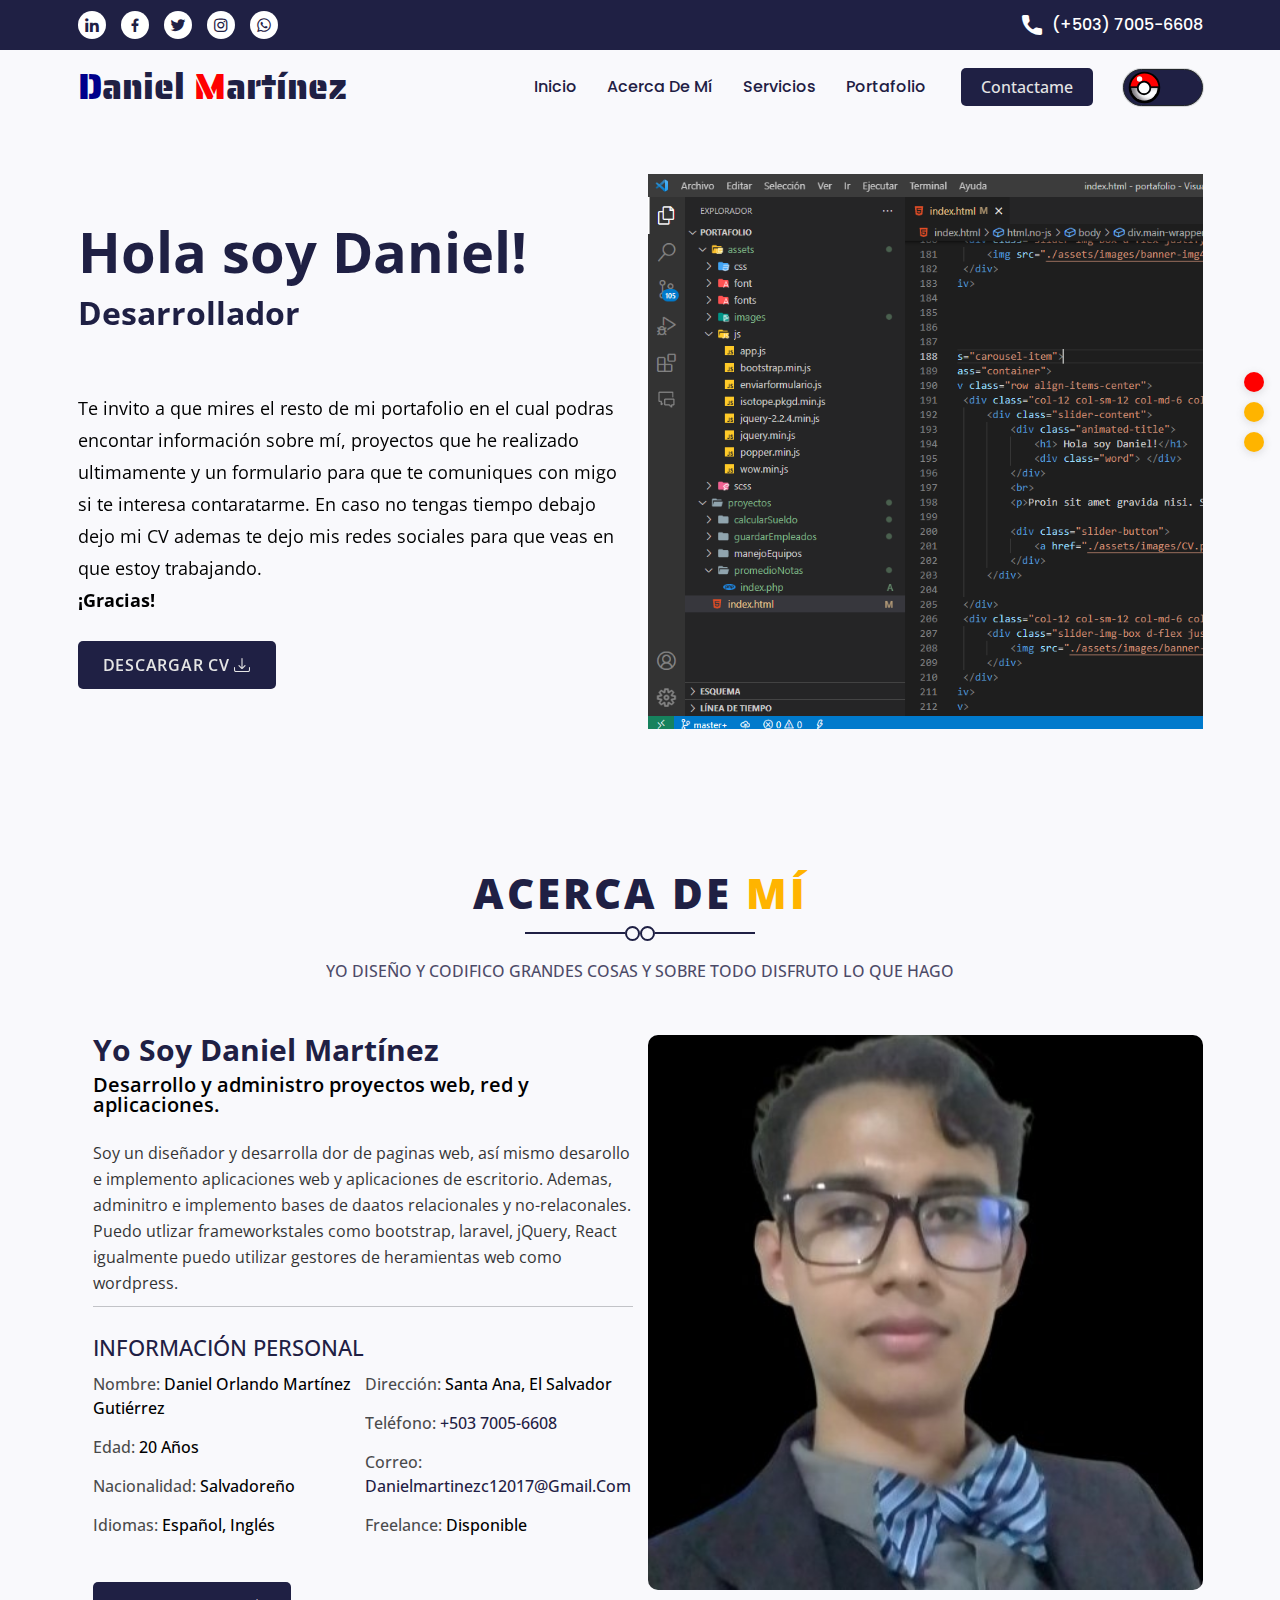
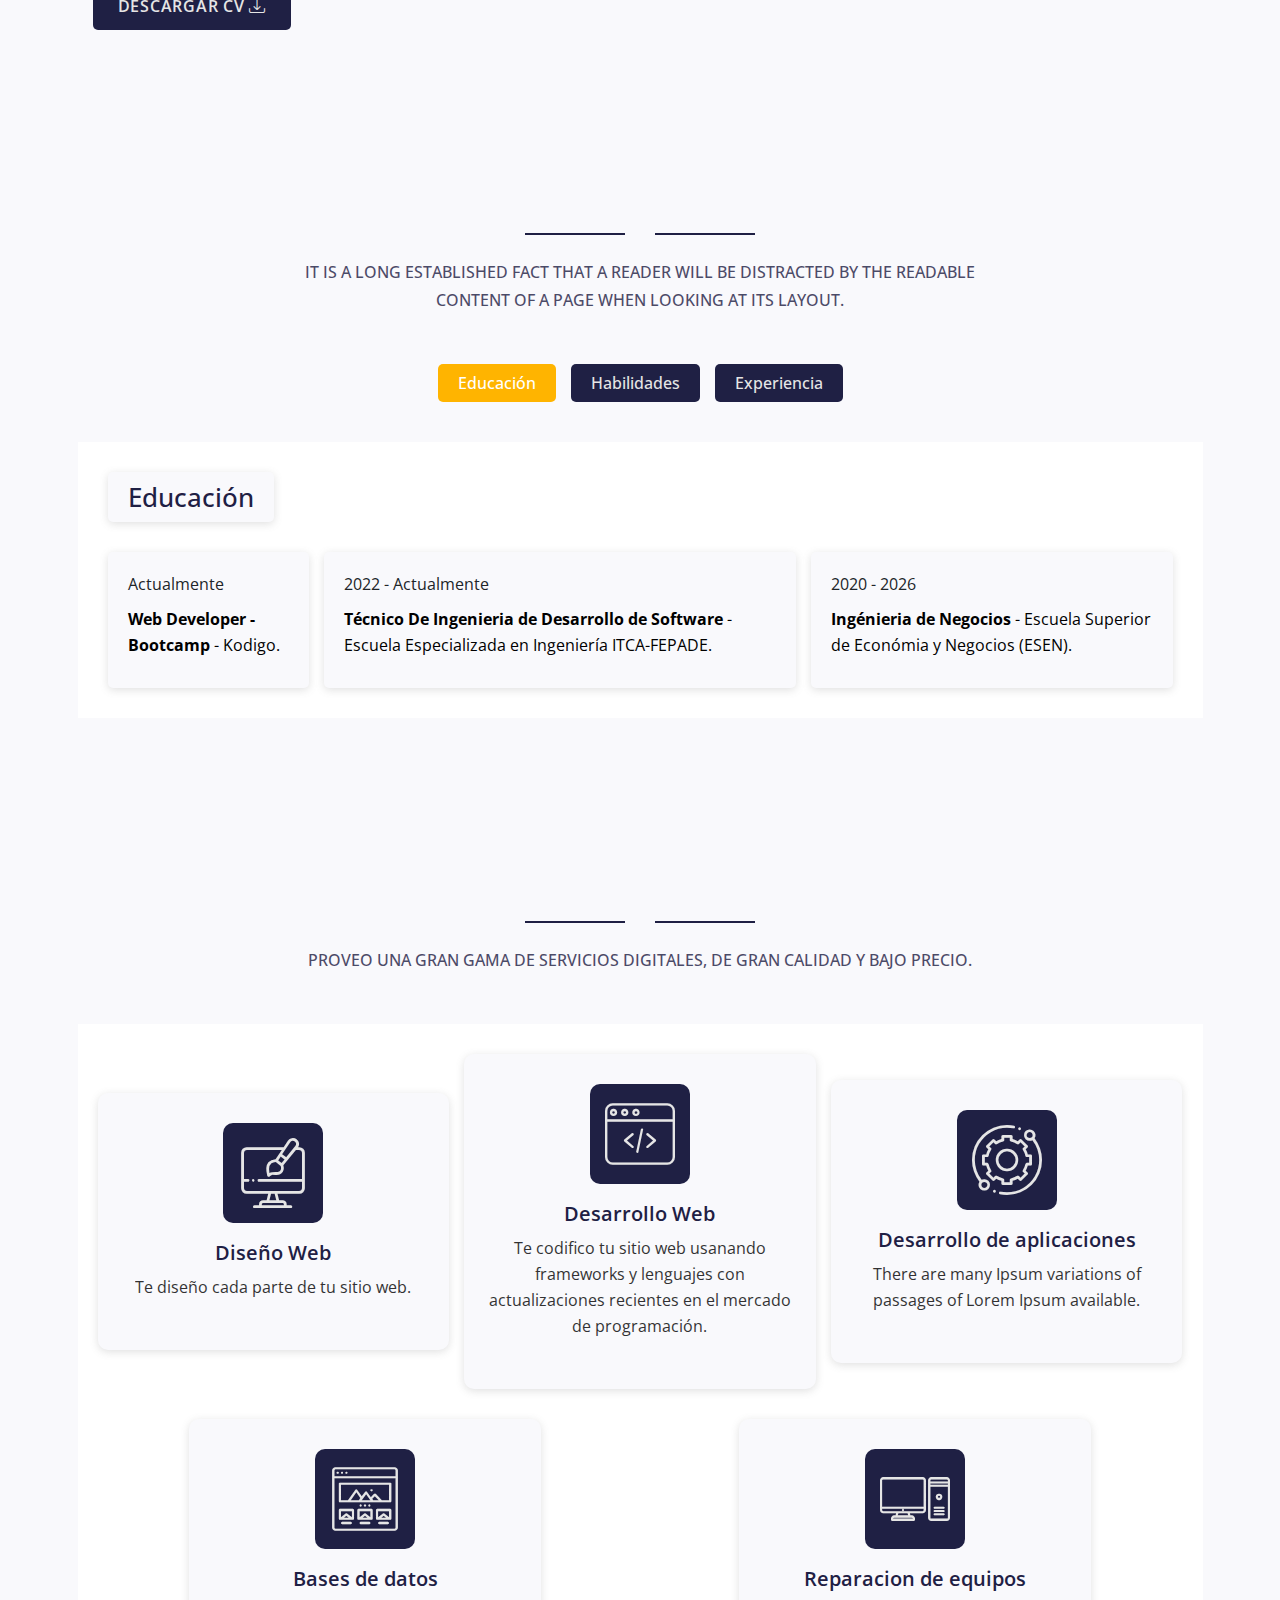
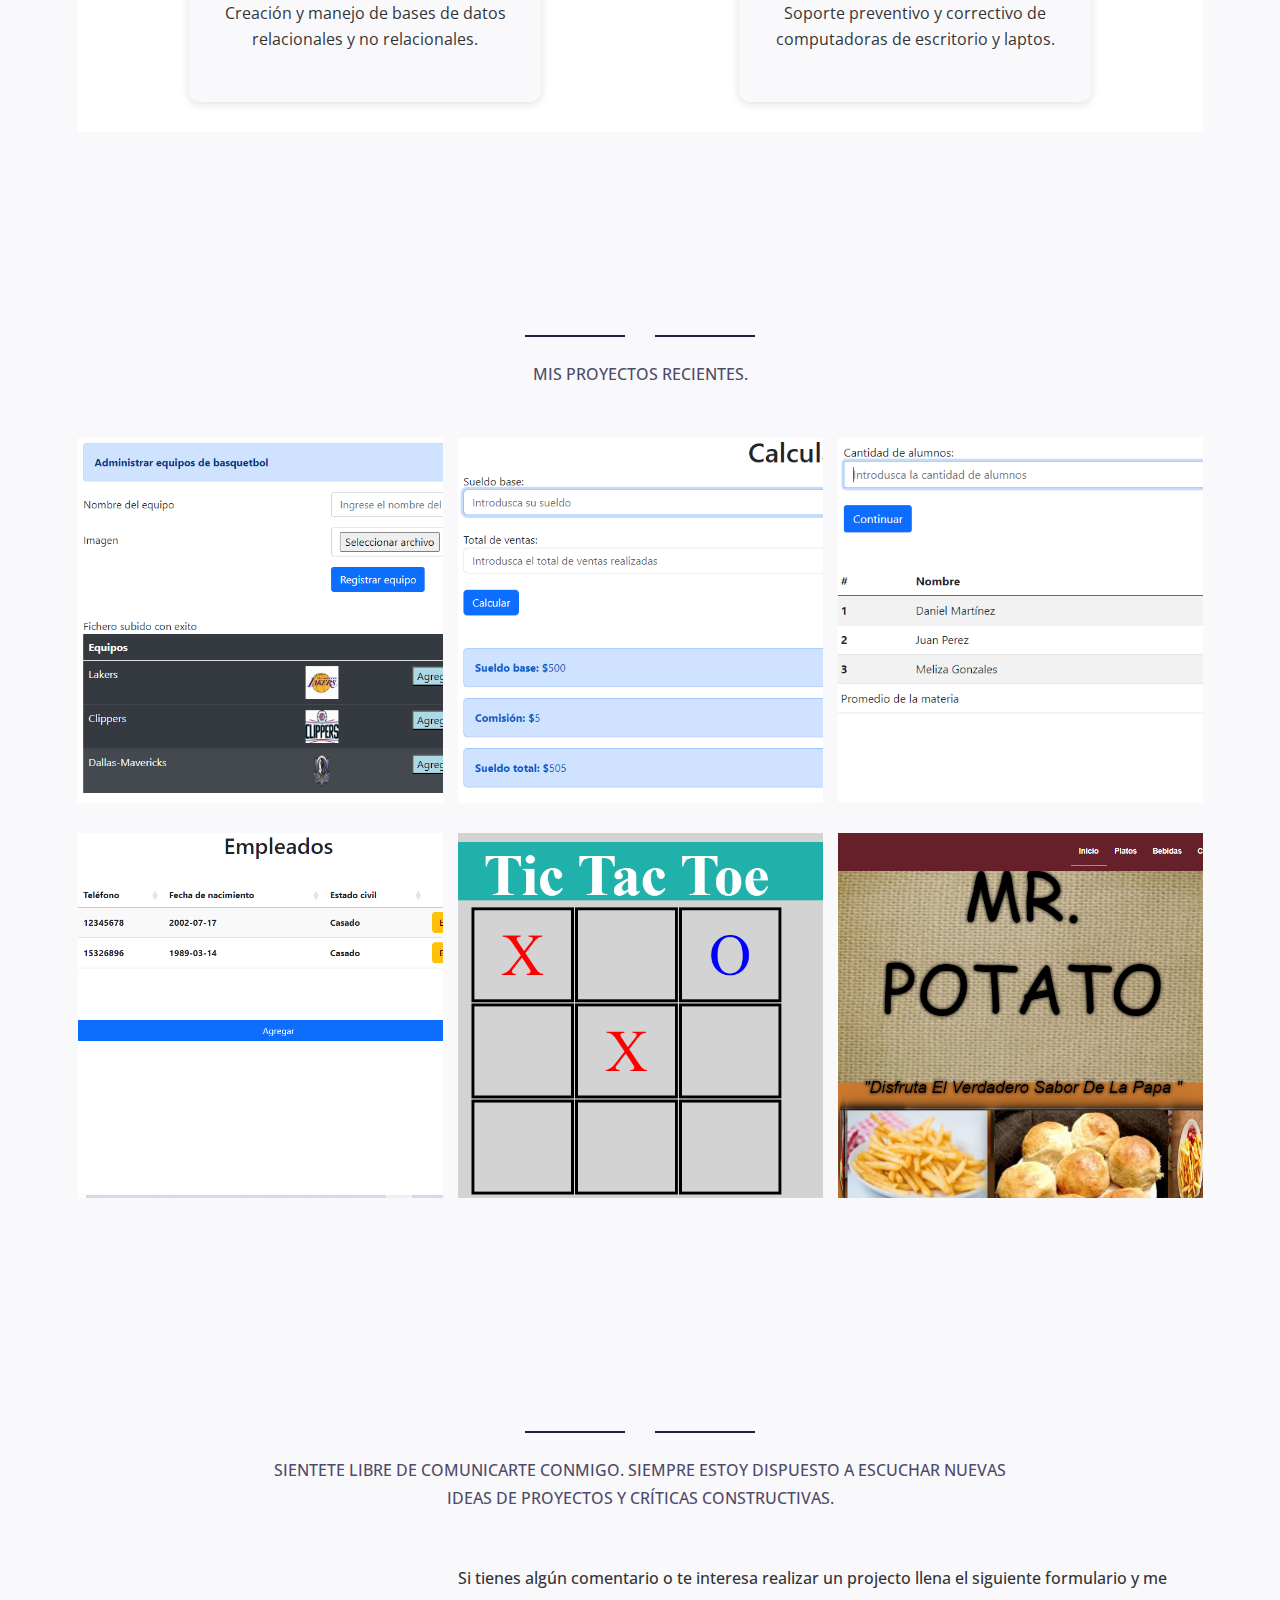
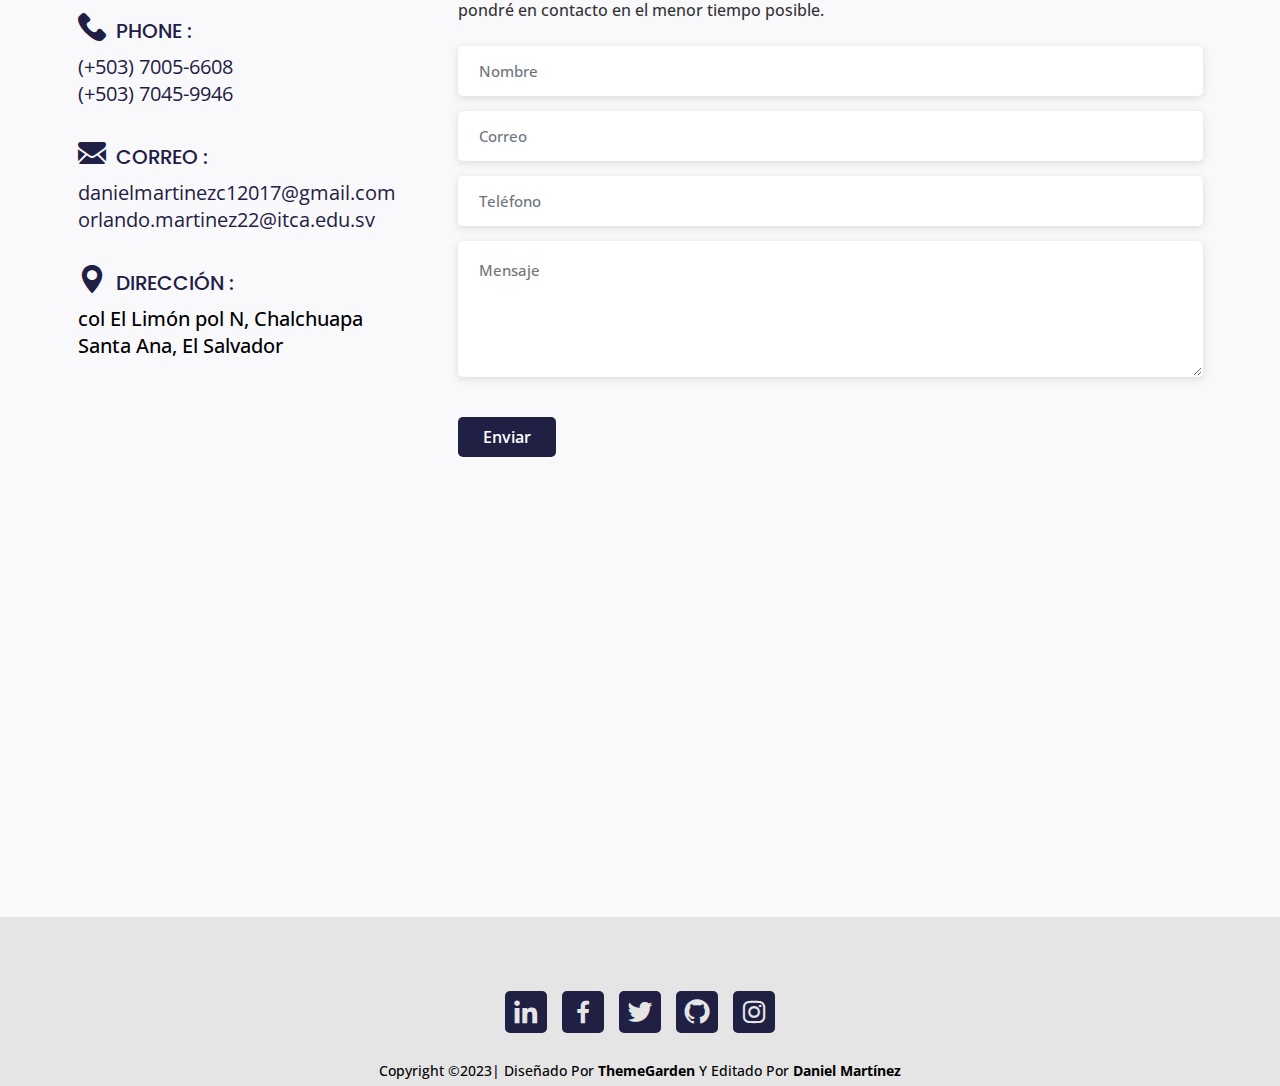
==== commit 5e285873: "actualizacion" ====
--- a/index.html
+++ b/index.html
@@ -1,30 +1,29 @@
 <!doctype html>
-<html class="no-js" lang="en">
+<html class="no-js" lang="es">
 <head>
-    <!-- Required meta tags -->
     <meta charset="utf-8">
     <meta http-equiv="x-ua-compatible" content="ie=edge">
     <meta name="description" content="">
     <meta name="viewport" content="width=device-width, initial-scale=1, shrink-to-fit=no">
-    <title>
-        Portafolio 
-    </title>
+
+    <title>Portafolio </title>
+
     <link rel="shortcut Icon" href="./assets/images/thamp2.png" type="images/png">
     <!-- Bootstrap-5 CSS -->
     <link rel="stylesheet" href="./assets/css/bootstrap.min.css">
-    <!-- wow Animation  -->
-    <link rel="stylesheet" href="./assets/css/animate.css">
     <!--  Flat Icon CSS -->
     <link rel="stylesheet" href="./assets/font/flaticon.css">
     <!--  BoxIcons CSS -->
     <link rel="stylesheet" href="./assets/css/boxicons.css">
+    <!-- Owl Carousel CSS -->
+    <link rel="stylesheet" href="./assets/css/owl.carousel.min.css">
     <!-- Custom CSS -->
     <link rel="stylesheet" href="./assets/css/main.css">
     <link rel="stylesheet" href="./assets/css/responsive.css">
 
 </head>
 <body>
-    <!-- Start Preloader Area -->
+    <!-- Pantalla de carga -->
     <div class="preloader">
         <div class="loader">
             <div class="bar1 bar"></div>
@@ -35,59 +34,53 @@
             <div class="bar6 bar"></div>
         </div>
     </div>
-    <!-- End Preloader Area -->
+
+
     <div class="main-wrapper">
-        <!-- Header top Area -->
+        <!-- Barra superior -->
         <div class="header-top d-none d-md-block">
             <div class="container">
                 <div class="row align-items-center">
                     <div class="col-lg-8 col-md-8 col-sm-6 col-xs-6">
                         <ul class="topbar-social-icon d-flex justify-content-start">
-                            <li><a><i class='bx bxl-linkedin'></i></a></li>
-                            <li><a><i class='bx bxl-facebook'></i></a></li>
-                            <li><a><i class='bx bxl-twitter' ></i></a></li>
-                            <li><a><i class='bx bxl-whatsapp' ></i></a></li>
+                            <li><a href="https://www.linkedin.com/in/daniel-orlando-mart%C3%ADnez-guti%C3%A9rrez/"><i class='bx bxl-linkedin'></i></a></li>
+                            <li><a href="https://www.facebook.com/profile.php?id=100014485089002"><i class='bx bxl-facebook'></i></a></li>
+                            <li><a href="https://twitter.com/"><i class='bx bxl-twitter' ></i></a></li>
+                            <li><a href="https://www.instagram.com/"><i class='bx bxl-instagram' ></i></a></li>
+                            <li><a href="https://wa.me/qr/ZEP4Q4A5QVZ5F1" target="_blank"><i class='bx bxl-whatsapp' ></i></a></li>
                         </ul>
                     </div>
                     <div class="col-lg-4 col-md-4 col-sm-6 col-xs-6">
                         <ul class="topbar-support screen-xl d-flex align-items-center">
-                            <li> <a href="tel:+58745852733"><i class="flaticon-call"></i> (+44) 763-227-5032 </a></li>
+                            <li> <a href="tel:+58745852733"><i class="flaticon-call"></i> (+503) 7005-6608 </a></li>
                         </ul>
                     </div>
                 </div>
             </div>
         </div>
-        <!-- Header top Area End -->
+
     
-        <!-- header area start -->
+        <!-- header -->
         <header class="header-area">
             <div class="container">
                 <div class="d-flex align-items-center justify-content-between">
                     <div class="site-wrapper">
-                        <a href="#" class="navbar-brand"><span>G</span>-Port</a>
-                    </div>
-                    <nav class="main-nav me-auto">
+                        <a href="#" class="navbar-brand"><span style="color: darkblue;">D</span>aniel <span>M</span>artínez</a>
+                    </div>
+                    <nav class="main-nav ms-auto">
                         <ul class="primary-menu">
-                            <li class="has-child-menu">
-                                <a href="javascript:void(0)">Home</a>
-                                <i class="fl flaticon-plus">+</i>
-                                <ul class="sub-menu bg-active">
-                                    <li><a href="index.html" class="nav-link">Home-One</a></li>
-                                    <li><a href="home2.html" class="nav-link">Home-Two</a></li>
-                                </ul>
-                            </li>
-                            <li><a href="#about" class="nav-link">About </a></li>
-                            <li><a href="#service" class="nav-link">Service</a></li>
-                            <li><a href="#Portfolio" class="nav-link">Portfolio</a></li>
-                            <li><a href="#blog" class="nav-link">News</a></li>
+                            <li><a href="#" class="nav-link">Inicio </a></li>
+                            <li><a href="#about" class="nav-link">Acerca de mí </a></li>
+                            <li><a href="#service" class="nav-link">Servicios</a></li>
+                            <li><a href="#Portfolio" class="nav-link">Portafolio</a></li>
                         </ul>
 
                         <div class="sidebar-support d-block d-md-none">
                             <div class="header-btn d-md-none d-block">
-                                <a class="btn primary-btn" href="#contact">Contact Me</a>
+                                <a class="btn primary-btn" href="#contact">Contactame</a>
                             </div>
                             <ul class="navbar-support screen-xl d-flex align-items-center">
-                                <li> <a href="tel:+58745852733"><i class="flaticon-call"></i> (+44) 763-227-5032 </a></li>
+                                <li> <a href="tel:+50370056608"><i class="flaticon-call"></i> (+503) 7005-6608 </a></li>
                             </ul>
                             <ul class="navbar-social-icon d-flex justify-content-start">
                                 <li>
@@ -104,20 +97,22 @@
                                 </li>
                                 <li>
                                     <div class="cs-tooltip">Whatsapp</div>
-                                    <a href="#" class="social-button"><i class='bx bxl-whatsapp'></i></a>
+                                    <a href="https://wa.me/qr/ZEP4Q4A5QVZ5F1" class="social-button"><i class='bx bxl-whatsapp'></i></a>
                                 </li>
                             </ul>
-                        </div>
+                        
+                        </div>
+
                     </nav>
                     <div class="header-btn d-none d-lg-block">
-                        <a class="btn primary-btn" href="#contact">Contact Me</a>
+                        <a class="btn primary-btn" href="#contact">Contactame</a>
                     </div>
                     <div class="nav-right d-flex justify-content-end align-items-center">
-                        <!-- Screen color Mood  -->
+                        <!-- Color de la pantalla -->
                         <div id="toggle">
                             <div class="switch"></div>
                         </div>
-                        <!-- Mobile menu  -->
+                        <!-- Menú de celular  -->
                         <div class="mobile-menu">
                             <a href="javascript:void(0)" class="hamburger d-block d-md-none">
                                 <span class="h-top"></span>
@@ -129,144 +124,209 @@
                 </div>
             </div>
         </header>
-        <!--  header area end -->
         
-        <!-- Slider area start -->
-        <div class="slider-area">
-           
-            <div class="container">
-                <div class="amimation">
-                    <div class="glowing part-1">
-                        <span style="--i:1;"></span>
-                        <span style="--i:2;"></span>
-                        <span style="--i:3;"></span>
-                    </div>
-                    <div class="glowing part-2">
-                        <span style="--i:4;"></span>
-                        <span style="--i:5;"></span>
-                        <span style="--i:6;"></span>
-                    </div>
-                    <div class="glowing part-3">
-                        <span style="--i:1;"></span>
-                        <span style="--i:2;"></span>
-                        <span style="--i:3;"></span>
-                    </div>
-                    <div class="glowing part-4">
-                        <span style="--i:1;"></span>
-                        <span style="--i:2;"></span>
-                        <span style="--i:3;"></span>
-                    </div>
-                    <div class="glowing part-5">
-                        <span style="--i:1;"></span>
-                        <span style="--i:2;"></span>
-                        <span style="--i:3;"></span>
-                    </div>
-                  
-                </div>
-                <div class="row align-items-center">
-                    <div class="col-12 col-sm-12 col-md-6 col-lg-6 col-xl-6 col-xxl-6">
-                        <div class="slider-content">
-                            <div class="animated-title">
-                                <h1> Hello, I'm Abraham</h1>
-                                <div class="word"> </div>
-                            </div>
-                            <p>Fusce malesuada imperdiet purus eu rhoncus. Fusce sit amet libero eget justo consequat ornare a eu leo. Fusce malesuada imperdiet purus eu rhoncus.</p>
-                            <div class="slider-button">
-                                <a href="./assets/images/CV.pdf" download class="btn banner-btn">Download CV <i class="bi bi-download"></i></a>
-                            </div>
-                        </div>
-                    </div>
-                    <div class="col-12 col-sm-12 col-md-6 col-lg-6 col-xl-6 col-xxl-6">
-                        <div class="slider-img-box d-flex justify-content-end">
-                            <img src="./assets/images/banner-img.png" class="img-fluid" alt="banner-img">
-                        </div>
-                    </div>
-                </div>
-            </div>
+        <!-- Área de saludo -->
+        <div class="slider-area slider-2">
+            <div id="carouselExampleFade" class="custom-crousel carousel slide carousel-fade" data-bs-ride="carousel">
+                <div class="carousel-indicators bs-dots">
+                    <button type="button" class="bs-dot active" data-bs-target="#carouselExampleFade" data-bs-slide-to="0" aria-current="true" aria-label="Slide 1"></button>
+                    <button type="button" class="bs-dot" data-bs-target="#carouselExampleFade" data-bs-slide-to="1" aria-label="Slide 2"></button>
+                    <button type="button" class="bs-dot" data-bs-target="#carouselExampleFade" data-bs-slide-to="2" aria-label="Slide 3"></button>
+                </div>
+                <div class="carousel-inner">
+                  <div class="carousel-item active">
+                    <div class="container">
+                        <div class="row align-items-center">
+                            <div class="col-12 col-sm-12 col-md-6 col-lg-6 col-xl-6 col-xxl-6">
+                                <div class="slider-content">
+                                    <div class="animated-title">
+                                        <h1> Hola soy Daniel!</h1>
+                                        <div class="word"> </div>
+                                    </div>
+                                    <br>
+                                    <p>Te invito a que mires el resto de mi portafolio en el cual podras encontar información sobre mí, proyectos que he realizado ultimamente y un formulario para que te comuniques con migo si te interesa contaratarme. En caso no tengas tiempo debajo dejo mi CV ademas te dejo mis redes sociales para que veas en que estoy trabajando. <br><strong>¡Gracias!</strong></p>
+
+                                    <div class="slider-button">
+                                        <a href="./assets/images/CV.pdf" download class="btn banner-btn">Descargar CV <i class="bi bi-download"></i></a>
+                                    </div>
+                                </div>
+                            
+                            </div>
+                            <div class="col-12 col-sm-12 col-md-6 col-lg-6 col-xl-6 col-xxl-6">
+                                <div class="slider-img-box d-flex justify-content-end">
+                                    <img src="./assets/images/banner-img2-.png" class="img-fluid" alt="banner-img">
+                                </div>
+                            </div>
+                        </div>
+                    </div>
+                  </div>
+                  <div class="carousel-item">
+                   <div class="container">
+                    <div class="row align-items-center">
+                        <div class="col-12 col-sm-12 col-md-6 col-lg-6 col-xl-6 col-xxl-6">
+                            <div class="slider-content">
+                                <div class="animated-title">
+                                    <h1> Hola soy Daniel!</h1>
+                                    <div class="word"> </div>
+                                </div>
+                                <br>
+                                <p>Te invito a que mires el resto de mi portafolio en el cual podras encontar información sobre mí, proyectos que he realizado ultimamente y un formulario para que te comuniques con migo si te interesa contaratarme. En caso no tengas tiempo debajo dejo mi CV ademas te dejo mis redes sociales para que veas en que estoy trabajando. <br><strong>¡Gracias!</strong></p>
+                                 <div class="slider-button">
+                                    <a href="./assets/images/CV.pdf" download class="btn banner-btn">Descargar CV <i class="bi bi-download"></i></a>
+                                </div>
+                            </div>
+                        </div>
+                        <div class="col-12 col-sm-12 col-md-6 col-lg-6 col-xl-6 col-xxl-6">
+                            <div class="slider-img-box d-flex justify-content-end">
+                                <img src="./assets/images/banner-img4.png" class="img-fluid" alt="banner-img">
+                            </div>
+                        </div>
+                     
+                    </div>
+                   </div>
+                  </div>
+                  <div class="carousel-item">
+                    <div class="container">
+                        <div class="row align-items-center">
+                            <div class="col-12 col-sm-12 col-md-6 col-lg-6 col-xl-6 col-xxl-6">
+                                <div class="slider-content">
+                                    <div class="animated-title">
+                                        <h1> Hola soy Daniel!</h1>
+                                        <div class="word"> </div>
+                                    </div>
+                                    <br>
+                                   <p>Te invito a que mires el resto de mi portafolio en el cual podras encontar información sobre mí, proyectos que he realizado ultimamente y un formulario para que te comuniques con migo si te interesa contaratarme. En caso no tengas tiempo debajo dejo mi CV ademas te dejo mis redes sociales para que veas en que estoy trabajando. <br><strong>¡Gracias!</strong></p>
+                                    <div class="slider-button">
+                                        <a href="./assets/images/CV.pdf" download class="btn banner-btn">Descargar CV <i class="bi bi-download"></i></a>
+                                    </div>
+                                </div>
+                            
+                            </div>
+                            <div class="col-12 col-sm-12 col-md-6 col-lg-6 col-xl-6 col-xxl-6">
+                                <div class="slider-img-box d-flex justify-content-end">
+                                    <img src="./assets/images/banner-img5.png" class="img-fluid" alt="banner-img">
+                                </div>
+                            </div>
+                        </div>
+                       </div>
+                  </div>
+                </div>
+                <!-- <button class="carousel-control-prev" type="button" data-bs-target="#carouselExampleFade" data-bs-slide="prev">
+                  <span class="carousel-control-prev-icon" aria-hidden="true"></span>
+                  <span class="visually-hidden">Previous</span>
+                </button>
+                <button class="carousel-control-next" type="button" data-bs-target="#carouselExampleFade" data-bs-slide="next">
+                  <span class="carousel-control-next-icon" aria-hidden="true"></span>
+                  <span class="visually-hidden">Next</span>
+                </button> -->
+              </div>
+
+
         </div>
-        <!-- Slider area End -->
-
-        <!-- About us area start -->
+
+        <!-- Acerca de mí -->
         <div id="about" class="about-area section-top-spacing">
             <div class="container">
                 <div class="row">
                     <div class="col-12 col-md-10 col-lg-8 m-auto">
                         <div class="section-inner-content text-center">
                             <div class="section-title">
-                                <h2 class="wow animate fadeInUp" data-wow-duration="900ms" data-wow-delay="0s">About <span>me</span> </h2>
-                                <span class="wow animate fadeInUp" data-wow-duration="900ms" data-wow-delay="0s"></span>
-                            </div>
-                            <h6 class="sub-title wow animate fadeInUp" data-wow-duration="1200ms" data-wow-delay="0s"> I design and code beautiful thinks, and I love what I do.</h6>
-                        </div>
-                    </div>
-                    
-                    <div class="col-lg-6 col-md-12 col-sm-12 col-xs-12 ">
-                        <div class="img-box">
-                            <img src="./assets/images/banner-img.png" class="img-fluid" alt="about">
+                                <h2 class="wow animate backInLeft animated animated" data-wow-duration="2000ms" data-wow-delay="0s">Acerca de <span>mí</span> </h2>
+                                <span></span>
+                            </div>
+                            <h6 class="sub-title">
+                                Yo diseño y codifico grandes cosas y sobre todo disfruto lo que hago
+                            </h6>
                         </div>
                     </div>
                     
                     <div class="col-lg-6 col-md-12 col-sm-12 col-xs-12 ">
                         <div class="content-area">
                             <div class="inner-tile">
-                                <h3 class="inner-content-title wow animate fadeInUp" data-wow-duration="900ms" data-wow-delay="0s"> I'm John Abraham </h3>
-                                <p class="wow animate fadeInUp" data-wow-duration="1200ms" data-wow-delay="0s">A Lead Visual <span>Artist</span> based in <span>United States.</span></p>
-                            </div>
-                            <div class="inner-text wow animate fadeInUp" data-wow-duration="1500ms" data-wow-delay="0s">
-                                <p> I design and develop services for customers specializing creating stylish, modern websites, web services and online stores. My  passion is to design digital user experiences through meaningful interactions. check out my Portfolio.</p>
+                                <h3 class="inner-content-title"> Yo soy Daniel Martínez </h3>
+                                <p>Desarrollo y administro proyectos web, red y aplicaciones. </p>
+                            </div>
+                            <div class="inner-text">
+                                <p>
+                                    Soy un diseñador y desarrolla dor de paginas web, así mismo desarollo e implemento aplicaciones web y aplicaciones de escritorio. Ademas, adminitro e implemento bases de daatos relacionales y no-relaconales. Puedo utlizar frameworkstales como bootstrap, laravel, jQuery, React igualmente puedo utilizar gestores de heramientas web como wordpress.
+                                </p>
                             </div>
                             <hr>
                             <div class="personal-info">
-                                <h4 class="wow animate fadeInLeft" data-wow-duration="900ms" data-wow-delay="0s">personal info</h4>
+                                <h4>Información Personal</h4>
                                 <div class="info-list d-flex justify-content-between align-items-center">
                                     <ul>
-                                        <li class="wow animate fadeInUp" data-wow-duration="900ms" data-wow-delay="0s"> <p><span>Name: </span> John Abraham</p></li>
-                                        <li class="wow animate fadeInUp" data-wow-duration="1200ms" data-wow-delay="0s"> <p><span>age: </span> 24 years</p></li>
-                                        <li class="wow animate fadeInUp" data-wow-duration="1500ms" data-wow-delay="0s"> <p><span>nationality: </span> USA</p> </li>
-                                        <li class="wow animate fadeInUp" data-wow-duration="1800ms" data-wow-delay="0s"> <p><span> languages: </span> French, English</p> </li>
+                                        <li>
+                                            <p><span>Nombre: </span> Daniel Orlando Martínez Gutiérrez</p>
+                                        </li>
+                                        <li>
+                                            <p><span>Edad: </span> 20 años</p>
+                                        </li>
+                                        <li>
+                                            <p><span>Nacionalidad: </span> Salvadoreño</p>
+                                        </li>
+                                        <li>
+                                            <p><span> Idiomas: </span> Español, Inglés</p>
+                                        </li>
+                                       
                                     </ul>
 
                                     <ul>
-                                        <li class="wow animate fadeInUp" data-wow-duration="900ms" data-wow-delay="0s"> <p><span>Address: </span> H-308 - Path4US</p> </li>
-                                        <li class="wow animate fadeInUp" data-wow-duration="1200ms" data-wow-delay="0s"> <p><span>Phone: </span><a href="tel:+58745852733"> +1 763-227-5032</a></p> </li>
-                                        <li class="wow animate fadeInUp" data-wow-duration="1500ms" data-wow-delay="0s"> <p><span>Email: </span> <a href="mailto:info@example.com">info@example.com</a></p> </li>
-                                        <li class="wow animate fadeInUp" data-wow-duration="1800ms" data-wow-delay="0s"> <p><span> Freelance: </span> Available</p> </li>
+                                        <li>
+                                            <p><span>Dirección: </span>Santa Ana, El Salvador</p>
+                                        </li>
+                                        <li>
+                                            <p><span>Teléfono: </span><a href="tel:+50370056608"> +503 7005-6608</a></p>
+                                        </li>
+                                        <li>
+                                            <p><span>Correo: </span> <a href="danielmartinezc12017@gmail.com">danielmartinezc12017@gmail.com</a></p>
+                                        </li>
+                                        <li>
+                                            <p><span> Freelance: </span> Disponible</p>
+                                        </li>
                                     </ul>
                                 </div>
-                                <a href="./assets/images/CV.pdf" download class="btn download-btn wow animate fadeInUp" data-wow-duration="2000ms" data-wow-delay="0s"> Download CV <i class="bi bi-download"></i></a>
-                            </div>
+                                <a href="./assets/images/CV.pdf" download class="btn download-btn"> Descargar CV
+                                    <i class="bi bi-download"></i></a>
+                            </div>
+                        </div>
+                    </div>
+
+                    <div class="col-lg-6 col-md-12 col-sm-12 col-xs-12 ">
+                        <div class="img-box">
+                            <img src="./assets/images/banner-img3.jfif" class="img-fluid" alt="about">
                         </div>
                     </div>
                 </div>
             </div>
         </div>
-        <!-- About us area End -->
-
-        <!-- Experience area start -->
+
+        <!-- Experiencia y habilidades -->
         <div id="experiences" class="experience-area section-spacing">
             <div class="container">
                 <div class="row">
                     <div class="col-12 col-md-10 col-lg-8 m-auto">
                         <div class="section-inner-content text-center">
                             <div class="section-title">
-                                <h2 class="wow animate fadeInUp" data-wow-duration="900ms" data-wow-delay="0s">Education & <span>Experiences</span></h2>
-                                <span class="wow animate fadeInUp" data-wow-duration="1200ms" data-wow-delay="0s"></span>
-                            </div>
-                            <h6 class="sub-title wow animate fadeInUp" data-wow-duration="1500ms" data-wow-delay="0s">It is a long established fact that a reader will be distracted by the readable content of a page when looking at its layout.</h6>
+                                <h2 class="wow animate backInLeft animated animated" data-wow-duration="2000ms" data-wow-delay="0s">Educación & <span>Experiencias</span></h2>
+                                <span></span>
+                            </div>
+                            <h6 class="sub-title">It is a long established fact that a reader will be distracted by the readable content of a page when looking at its layout.</h6>
                         </div>
                     </div>
 
                     <div class="col-12">
                         <ul class="nav__menu nav nav-pills mb-3 justify-content-center" id="pills-tab" role="tablist">
-                            <li class="nav-item wow animate fadeInLeft" data-wow-duration="900ms" data-wow-delay="0s" role="presentation">
-                              <button class="btn nav-link menu-item active" id="pills-home-tab" data-bs-toggle="pill" data-bs-target="#pills-home" type="button" role="tab" aria-controls="pills-home" aria-selected="true">Education</button>
+                            <li class="nav-item" role="presentation">
+                              <button class="btn nav-link menu-item active" id="pills-home-tab" data-bs-toggle="pill" data-bs-target="#pills-home" type="button" role="tab" aria-controls="pills-home" aria-selected="true">Educación</button>
                             </li>
-                            <li class="nav-item wow animate fadeInLeft" data-wow-duration="1400ms" data-wow-delay="0s" role="presentation">
-                                <button class="nav-link menu-item btn" id="pills-skills-tab" data-bs-toggle="pill" data-bs-target="#pills-skills" type="button" role="tab" aria-controls="pills-skills" aria-selected="false">Skills</button>
+                            <li class="nav-item" role="presentation">
+                                <button class="nav-link menu-item btn" id="pills-skills-tab" data-bs-toggle="pill" data-bs-target="#pills-skills" type="button" role="tab" aria-controls="pills-skills" aria-selected="false">Habilidades</button>
                               </li>
-                            <li class="nav-item wow animate fadeInLeft" data-wow-duration="1800ms" data-wow-delay="0s" role="presentation">
-                              <button class="nav-link menu-item btn" id="pills-experience-tab" data-bs-toggle="pill" data-bs-target="#pills-experience" type="button" role="tab" aria-controls="pills-experience" aria-selected="false">Experience</button>
+                            <li class="nav-item" role="presentation">
+                              <button class="nav-link menu-item btn" id="pills-experience-tab" data-bs-toggle="pill" data-bs-target="#pills-experience" type="button" role="tab" aria-controls="pills-experience" aria-selected="false">Experiencia</button>
                             </li>
+                    
                         </ul>
 
                         <div class="tab-content tab-item" id="pills-tabContent">
@@ -276,28 +336,28 @@
                                         <div class="education-part ex bg-active">
                                             <div class="edu-list">
                                                 <h4>
-                                                    <label class="bg-active wow animate fadeInUp" data-wow-duration="900ms" data-wow-delay="0s">Education</label>
+                                                    <label class="bg-active">Educación</label>
                                                 </h4>
                                                 <ul class="d-flex justify-content-between">
-                                                    <li class="bg-active wow animate fadeInLeft" data-wow-duration="900ms" data-wow-delay="0s">
-                                                        <span class="year">2018 - 2020</span>
+                                                    <li class="bg-active">
+                                                        <span class="year">Actualmente</span>
                                                         <p>
-                                                            <span> <strong>Ph.D in Computer science</strong></span> - 
-                                                            Harvard University.
+                                                            <span> <strong>Web Developer - Bootcamp</strong></span> - 
+                                                            Kodigo.
                                                         </p>
                                                     </li>
-                                                    <li class="bg-active wow animate fadeInLeft" data-wow-duration="1400ms" data-wow-delay="0s">
-                                                        <span class="year">2016 - 2018</span>
+                                                    <li class="bg-active">
+                                                        <span class="year">2022 - Actualmente</span>
                                                         <p>
-                                                            <span> <strong>Computer science</strong></span> - 
-                                                            D.P.C Computer science & polytechnic Institute. 
+                                                            <span> <strong>Técnico De Ingenieria de Desarrollo de Software</strong></span> - 
+                                                            Escuela Especializada en Ingeniería ITCA-FEPADE. 
                                                         </p>
                                                     </li>
-                                                    <li class="bg-active wow animate fadeInLeft" data-wow-duration="1800ms" data-wow-delay="0s">
-                                                        <span class="year">2014 - 2018</span>
+                                                    <li class="bg-active">
+                                                        <span class="year">2020 - 2026</span>
                                                         <p>
-                                                            <span><strong>Web Developing</strong></span> - 
-                                                            D.P.C Computer science & polytechnic Institute.
+                                                            <span><strong>Ingénieria de Negocios</strong></span> - 
+                                                            Escuela Superior de Económia y Negocios (ESEN).
                                                         </p>
                                                     </li>
                                                 </ul>
@@ -310,39 +370,39 @@
                             <div class="tab-pane fade tab-item" id="pills-skills" role="tabpanel" aria-labelledby="pills-skills-tab">        
                                 <div class="skills-part ex bg-active">
                                     <h4>
-                                        <label class="bg-active wow animate fadeInUp" data-wow-duration="900ms" data-wow-delay="0s">Skills</label>
+                                        <label class="bg-active">Habilidades</label>
                                     </h4>
                                     <div class="row">
                                         <div class="col-12 col-lg-6">
                                             <div class="skills-bar bg-active">
                                                
-                                                <div class="bar wow animate fadeInUp" data-wow-duration="900ms" data-wow-delay="0s">
-                                                    <div class="info">
-                                                        <span>Web Design</span>
+                                                <div class="bar">
+                                                    <div class="info">
+                                                        <span>Diseño Web</span>
                                                     </div>
                                                     <div class="progress-line design"><span></span></div>
                                                 </div>
-                                                <div class="bar wow animate fadeInUp" data-wow-duration="1200ms" data-wow-delay="0s">
-                                                    <div class="info">
-                                                        <span>Web Development</span>
+                                                <div class="bar">
+                                                    <div class="info">
+                                                        <span>PHP</span>
                                                     </div>
                                                     <div class="progress-line development"><span></span></div>
                                                 </div>
-                                                <div class="bar wow animate fadeInUp" data-wow-duration="1400ms" data-wow-delay="0s">
-                                                    <div class="info">
-                                                        <span>UI/UX</span>
+                                                <div class="bar">
+                                                    <div class="info">
+                                                        <span>Base de Datos</span>
                                                     </div>
                                                     <div class="progress-line uiux"><span></span></div>
                                                 </div>
-                                                <div class="bar wow animate fadeInUp" data-wow-duration="1600ms" data-wow-delay="0s">
-                                                    <div class="info">
-                                                        <span>Mobile App</span>
+                                                <div class="bar">
+                                                    <div class="info">
+                                                        <span>Aplicaciones de Escritorio</span>
                                                     </div>
                                                     <div class="progress-line app"><span></span></div>
                                                 </div>
-                                                <div class="bar wow animate fadeInUp" data-wow-duration="1800ms" data-wow-delay="0s">
-                                                    <div class="info">
-                                                        <span>Motion Graphic</span>
+                                                <div class="bar">
+                                                    <div class="info">
+                                                        <span>Desarrollo Web</span>
                                                     </div>
                                                     <div class="progress-line graphic"><span></span></div>
                                                 </div>
@@ -351,40 +411,43 @@
 
                                         <div class="col-12 col-lg-6">
                                             <div class="skills-bar  bg-active">
-                                                <div class="bar wow animate fadeInUp" data-wow-duration="900ms" data-wow-delay="0s">
+                                               
+                                                <div class="bar">
                                                     <div class="info">
                                                         <span>HTML</span>
                                                     </div>
                                                     <div class="progress-line html"><span></span></div>
                                                 </div>
-                                                <div class="bar wow animate fadeInUp" data-wow-duration="1200ms" data-wow-delay="0s">
+                                                <div class="bar">
                                                     <div class="info">
                                                         <span>CSS</span>
                                                     </div>
                                                     <div class="progress-line css"><span></span></div>
                                                 </div>
-                                                <div class="bar wow animate fadeInUp" data-wow-duration="1400ms" data-wow-delay="0s">
+                                                <div class="bar">
                                                     <div class="info">
                                                         <span>JavaScript</span>
                                                     </div>
                                                     <div class="progress-line javascript"><span></span></div>
                                                 </div>
-                                                <div class="bar wow animate fadeInUp" data-wow-duration="1600ms" data-wow-delay="0s">
+                                                <div class="bar">
                                                     <div class="info">
                                                         <span>React</span>
                                                     </div>
                                                     <div class="progress-line react"><span></span></div>
                                                 </div>
-                                                <div class="bar wow animate fadeInUp" data-wow-duration="1800ms" data-wow-delay="0s">
-                                                    <div class="info">
-                                                        <span>NodeJs</span>
+                                                <div class="bar">
+                                                    <div class="info">
+                                                        <span>Laravel</span>
                                                     </div>
                                                     <div class="progress-line nodeJs"><span></span></div>
                                                 </div>
                                             </div>
                                         </div>
+
                                     </div>
                                 </div>
+                               
                             </div>
 
                             <div class="tab-pane fade" id="pills-experience" role="tabpanel" aria-labelledby="pills-experience-tab">
@@ -392,72 +455,38 @@
                                     <div class="experience-part ex bg-active">
                                         <div class="edu-list">
                                             <h4>
-                                                <label class="bg-active wow animate fadeInUp" data-wow-duration="900ms" data-wow-delay="0s">Experience</label>
+                                                <label class="bg-active">Experience</label>
                                             </h4>
 
                                             <div class="row">
                                                 <div class="col-12 col-lg-6">
                                                     <ul>
-                                                        <li class="bg-active wow animate fadeInUp" data-wow-duration="900ms" data-wow-delay="0s">
-                                                            <h5>Sr. Software Tester</h5>
-                                                            <h6>Full Time | Remote</h6>
-                                                            <span class="year">2018 - Present</span>
+                                                        <li class="bg-active">
+                                                            <h5>Consultor / Desarrollador</h5>
+                                                            <h6>Freelance | Remote</h6>
+                                                            <span class="year">2022 - Present</span>
                                                             <hr>
                                                             <h4>
-                                                                <label class="bg-active">Google Inc</label>
+                                                                <label class="bg-active">Ocean-Code</label>
                                                             </h4>
-                                                            <p>Lorem ipsum dolor sit amet consectetur adipisicing elit. Veritatis deleniti numquam similique rem aut assumenda dolore, fugit eos nostrum accusamus nulla nemo exercitationem quam minus vel fugiat corrupti nam.</p>
+                                                            <p> Ocean-Code es un emprendimiento creado mí y uno compeñeros de universidad. Mi labor principal es ser parte del desarrollo de paginas web, aplicaciones web, aplicaciones de escritorio y manejo de base de datos.</p>
                                                         </li>
 
-                                                        <li class="bg-active wow animate fadeInUp" data-wow-duration="1200ms" data-wow-delay="0s">
-                                                            <h5>Cr. Web Developer</h5>
-                                                            <h6>Remote | In House</h6>
-                                                            <span class="year">2016 - 2018</span>
-                                                            <hr>
-                                                            <h4>
-                                                                <label class="bg-active"> ThemeHub Ltd</label>
-                                                            </h4>
-                                                            <p>Lorem ipsum dolor sit amet consectetur adipisicing elit. Veritatis deleniti numquam similique rem aut assumenda dolore, fugit eos nostrum accusamus nulla nemo exercitationem quam minus vel fugiat corrupti nam.</p>
-                                                        </li>
+
                                                     </ul>
                                                 </div>
-
-                                                <div class="col-12 col-lg-6">
-                                                    <ul>
-                                                        <li class="bg-active wow animate fadeInUp" data-wow-duration="900ms" data-wow-delay="0s">
-                                                            <h5>Sr. UI Designer</h5>
-                                                            <h6>Part Time | Remote</h6>
-                                                            <span class="year">2013 - 2015</span>
-                                                            <hr>
-                                                            <h4>
-                                                                <label class="bg-active"> US Softwares</label>
-                                                            </h4>
-                                                            <p>Lorem ipsum dolor sit amet consectetur adipisicing elit. Veritatis deleniti numquam similique rem aut assumenda dolore, fugit eos nostrum accusamus nulla nemo exercitationem quam minus vel fugiat corrupti nam.</p>
-                                                        </li>
-
-                                                        <li class="bg-active wow animate fadeInUp" data-wow-duration="1200ms" data-wow-delay="0s">
-                                                            <h5>Jr. Web Developer</h5>
-                                                            <h6>Full Time | In House</h6>
-                                                            <span class="year">2010 - 2013</span>
-                                                            <hr>
-                                                            <h4>
-                                                                <label class="bg-active">Avata Theme</label>
-                                                            </h4>
-                                                            <p>Lorem ipsum dolor sit amet consectetur adipisicing elit. Veritatis deleniti numquam similique rem aut assumenda dolore, fugit eos nostrum accusamus nulla nemo exercitationem quam minus vel fugiat corrupti nam.</p>
-                                                        </li>
-                                                    </ul>
-                                                </div>
                                             </div>
+                                            
                                         </div>
                                     </div>
                                 </div>
                             </div>
                         </div>
                     </div>
+             
                 </div>
             </div>
         </div>
-        <!-- Experience b area End -->
 
         <!-- Services area start -->
         <div id="service" class="services-area section-spacing">
@@ -466,11 +495,11 @@
                     <div class="col-12 col-md-10 col-lg-8 m-auto">
                         <div class="section-inner-content text-center">
                             <div class="section-title">
-                                <h2 class="wow animate fadeInUp" data-wow-duration="900ms" data-wow-delay="0s">Latest Digital <span>services</span> </h2>
-                                <span class=" wow animate fadeInUp" data-wow-duration="1200ms" data-wow-delay="0s"></span>
-                            </div>
-                            <h6 class="sub-title wow animate fadeInUp" data-wow-duration="1500ms" data-wow-delay="0s">
-                                I provide worldwide range of digital services
+                                <h2 class="wow animate backInLeft animated animated" data-wow-duration="2000ms" data-wow-delay="0s"><span>Servicios</span> digitales </h2>
+                                <span></span>
+                            </div>
+                            <h6 class="sub-title">
+                                Proveo una gran gama de servicios digitales, de gran calidad y bajo precio.
                             </h6>
                         </div>
                     </div>
@@ -480,81 +509,61 @@
                     <div class="row">
         
                         <div class="col-xxl-4 col-xl-4 col-lg-4 col-md-6 col-sm-8 col-12 text-center m-auto">
-                            <div class="service-item text-center bg-active wow animate fadeInUp" data-wow-duration="900ms" data-wow-delay="0s">
+                            <div class="service-item text-center bg-active">
                                 <div class="box_innerIcon">
                                     <i class="flaticon-web-design"></i>
                                 </div>
                                 
                                 <div class="box_innerContent text-center">
-                                    <h3><a href="#">UI/UX Design</a> </h3>
-                                    <p>There are many Ipsum variations of passages of Lorem Ipsum available.</p>
-                                    
-                                    <a href="#" class="btn btn-link btn_learnMore">Learn More <i class="flaticon-right-arrow-1"></i></a>
-                                        
+                                    <h3><a href="#">Diseño Web</a> </h3>
+                                    <p>Te diseño cada parte de tu sitio web.</p>
                                 </div>
                             </div>
                         </div>
                         <div class="col-xxl-4 col-xl-4 col-lg-4 col-md-6 col-sm-8 col-12 text-center m-auto">
-                            <div class="service-item text-center bg-active wow animate fadeInUp" data-wow-duration="1200ms" data-wow-delay="0s">
+                            <div class="service-item text-center bg-active">
                                 <div class="box_innerIcon">
                                     <i class="flaticon-web-programming"></i>
                                 </div>
                                 <div class="box_innerContent text-center">
-                                    <h3><a href="#">Web Development</a> </h3>
-                                    <p>There are many Ipsum variations of passages of Lorem Ipsum available.</p>
-                                    <a href="#" class="btn btn-link btn_learnMore">Learn More <i class="flaticon-right-arrow-1"></i></a>
+                                    <h3><a href="#">Desarrollo Web</a> </h3>
+                                    <p>Te codifico tu sitio web usanando frameworks y lenguajes con actualizaciones recientes en el mercado de programación. </p>
                                 </div>
                             </div>
                         </div>
                         <div class="col-xxl-4 col-xl-4 col-lg-4 col-md-6 col-sm-8 col-12 text-center m-auto">
-                            <div class="service-item text-center bg-active wow animate fadeInUp" data-wow-duration="1400ms" data-wow-delay="0s">
+                            <div class="service-item text-center bg-active">
                                 <div class="box_innerIcon">
                                     <i class="flaticon-technical-support"></i>
                                 </div>
                                 
                                 <div class="box_innerContent text-center">
-                                    <h3><a href="#">Digital Marketing</a> </h3>
+                                    <h3><a href="#">Desarrollo de aplicaciones</a> </h3>
                                     <p>There are many Ipsum variations of passages of Lorem Ipsum available.</p>
-                                    <a href="#" class="btn btn-link btn_learnMore">Learn More <i class="flaticon-right-arrow-1"></i></a>
                                 </div>
                             </div>
                         </div>
                         <div class="col-xxl-4 col-xl-4 col-lg-4 col-md-6 col-sm-8 col-12 text-center m-auto">
-                            <div class="service-item text-center bg-active wow animate fadeInUp" data-wow-duration="1600ms" data-wow-delay="0s">
+                            <div class="service-item text-center bg-active">
                                 <div class="box_innerIcon">
                                     <i class="flaticon-website-1"></i>
                                 </div>
                                 
                                 <div class="box_innerContent text-center">
-                                    <h3><a href="#">Graphic Design</a> </h3>
-                                    <p>There are many Ipsum variations of passages of Lorem Ipsum available.</p>
-                                    <a href="#" class="btn btn-link btn_learnMore">Learn More <i class="flaticon-right-arrow-1"></i></a>
+                                    <h3><a href="#">Bases de datos</a> </h3>
+                                    <p>Creación y manejo de bases de datos relacionales y no relacionales.</p>
                                 </div>
                             </div>
                         </div>
                         <div class="col-xxl-4 col-xl-4 col-lg-4 col-md-6 col-sm-8 col-12 text-center m-auto">
-                            <div class="service-item text-center bg-active wow animate fadeInUp" data-wow-duration="1800ms" data-wow-delay="0s">
+                            <div class="service-item text-center bg-active">
                                 <div class="box_innerIcon">
-                                    <i class="flaticon-smartphone"></i>
+                                    <i class="flaticon-computer"></i>
                                 </div>
                                 
                                 <div class="box_innerContent text-center">
-                                    <h3><a href="#">App Development</a> </h3>
-                                    <p>There are many Ipsum variations of passages of Lorem Ipsum available.</p>
-                                    <a href="#" class="btn btn-link btn_learnMore">Learn More <i class="flaticon-right-arrow-1"></i></a>
-                                </div>
-                            </div>
-                        </div>
-                        <div class="col-xxl-4 col-xl-4 col-lg-4 col-md-6 col-sm-8 col-12 text-center m-auto">
-                            <div class="service-item text-center bg-active wow animate fadeInUp" data-wow-duration="2000ms" data-wow-delay="0s">
-                                <div class="box_innerIcon">
-                                    <i class="flaticon-computer"></i>
-                                </div>
-                                
-                                <div class="box_innerContent text-center">
-                                    <h3><a href="#">Web Design</a> </h3>
-                                    <p>There are many Ipsum variations of passages of Lorem Ipsum available.</p>
-                                    <a href="#" class="btn btn-link btn_learnMore">Learn More <i class="flaticon-right-arrow-1"></i></a>
+                                    <h3><a href="#">Reparacion de equipos</a> </h3>
+                                    <p>Soporte preventivo y correctivo de computadoras de escritorio y laptos.</p>
                                 </div>
                             </div>
                         </div>
@@ -562,105 +571,89 @@
                 </div>
             </div>
         </div>
-        <!-- Services area End -->
-
-        <!-- Portfolil area start -->
+
+        <!-- Portafolio -->
         <div id="Portfolio" class="portfolio-area section-spacing">
             <div class="container">
                 <div class="row">
                     <div class="col-12 col-md-10 col-lg-8 m-auto">
                         <div class="section-inner-content text-center">
                             <div class="section-title">
-                                <h2 class="wow animate fadeInUp" data-wow-duration="900ms" data-wow-delay="0s">My <span>Portfolio</span></h2>
-                                <span class=" wow animate fadeInUp" data-wow-duration="1200ms" data-wow-delay="0s"></span>
-                            </div>
-                            <h6 class="sub-title wow animate fadeInUp" data-wow-duration="1400ms" data-wow-delay="0s">
-                                My Some Recent Work With Full Details
+                                <h2 class="wow animate backInLeft animated animated" data-wow-duration="2000ms" data-wow-delay="0s">Mi <span>Portafolio</span></h2>
+                                <span></span>
+                            </div>
+                            <h6 class="sub-title">
+                                Mis proyectos recientes.
                             </h6>
                         </div>
                     </div>
                 </div>
 
                 <div class="service-items bg-active">
-                    <div class="portfolio_wrapper">
-                        <div class="button-group filters-button-group text-center">
-                            <button class="button btn primary-btn active is-checked wow animate fadeInUp" data-wow-duration="600ms" data-wow-delay="0s" data-filter="*">All</button>
-                            <button class="button btn primary-btn wow animate fadeInUp" data-wow-duration="800ms" data-wow-delay="0s" data-filter=".branding">Branding</button>
-                            <button class="button btn primary-btn wow animate fadeInUp" data-wow-duration="1000ms" data-wow-delay="0s" data-filter=".design">Web Design</button>
-                            <button class="button btn primary-btn wow animate fadeInUp" data-wow-duration="1200ms" data-wow-delay="0s" data-filter=".seo">SEO</button>
-                            <button class="button btn primary-btn wow animate fadeInUp" data-wow-duration="1400ms" data-wow-delay="0s" data-filter=".development">Web Development</button>
-                        </div>
-                        <div class="row grid portfolio-item-box">
-                            <div class="col-12 col-sm-6 col-md-4 col-lg-4 element-item mt-30 branding" data-category="branding">
+
+                    <div class="row portfolio-item-box">
+                        <div class="col-12 col-sm-6 col-md-6 col-lg-4">
+                            <div class="element-item">
                                 <img class="img-fluid" src="./assets/images/portfolio/work-1.png" alt="img">
                                 <div class="caption fade_caption">
-                                    <h5>Branding</h5>
-                                    <p>Lorem ipsum dolor sit amet consectetur adipisicing elit. Similique, rerum! </p>
-                                    <a href="#" class="btn btn-primary">View Full Project</a>
-                                </div>
-                            </div>
-                            <div class="col-12 col-sm-6 col-md-4 col-lg-4 element-item mt-30 branding" data-category="branding">
+                                    <h5>Administrador de equipos</h5>
+                                    <p>Aplicación web creada con PHP que permite administrar equipos y jugadores de basquetball </p>
+                                    <a href="proyectos\manejoEquipos\index.php" class="btn btn-primary" target="_blank">Ver proyecto completo</a>
+                                </div>
+                            </div>
+                        </div>
+
+                        <div class="col-12 col-sm-6 col-md-6 col-lg-4">
+                            <div class="element-item">
                                 <img class="img-fluid" src="./assets/images/portfolio/work-2.png" alt="img">
                                 <div class="caption fade_caption">
-                                    <h5>Branding</h5>
-                                    <p>Lorem ipsum dolor sit amet consectetur adipisicing elit. Similique, rerum! </p>
-                                    <a href="#" class="btn btn-primary">View Full Project</a>
-                                </div>
-                            </div>
-                            <div class="col-12 col-sm-6 col-md-4 col-lg-4 element-item mt-30 seo" data-category="seo">
+                                    <h5>Calculadora de sueldos</h5>
+                                    <p>Aplicación web diseñada con PHP para camcular el sueldo de los empleados y aplicarle los descuentos </p>
+                                    <a href="proyectos\calcularSueldo\index.php" class="btn btn-primary" target="_blank">Ver proyecto completo</a>
+                                </div>
+                            </div>
+                        </div>
+                        
+                        <div class="col-12 col-sm-6 col-md-6 col-lg-4">
+                            <div class="element-item">
                                 <img class="img-fluid" src="./assets/images/portfolio/work-3.png" alt="img">
                                 <div class="caption fade_caption">
-                                    <h5>SEO</h5>
-                                    <p>Lorem ipsum dolor sit amet consectetur adipisicing elit. Similique, rerum! </p>
-                                    <a href="#" class="btn btn-primary">View Full Project</a>
-                                </div>
-                            </div>
-                            <div class="col-12 col-sm-6 col-md-4 col-lg-4 element-item mt-30 design" data-category="design">
+                                    <h5>Promediador de notas</h5>
+                                    <p>Aplicación web diseñada con PHP para calcular el promedio de las notas de los alumnos </p>
+                                    <a href="proyectos\promedioNotas\index.php" class="btn btn-primary" target="_blank">Ver proyecto completo</a>
+                                </div>
+                            </div>
+                        </div>
+
+                        <div class="col-12 col-sm-6 col-md-6 col-lg-4">
+                            <div class="element-item">
                                 <img class="img-fluid" src="./assets/images/portfolio/work-4.png" alt="img">
                                 <div class="caption fade_caption">
-                                    <h5>Web Design</h5>
-                                    <p>Lorem ipsum dolor sit amet consectetur adipisicing elit. Similique, rerum! </p>
-                                    <a href="#" class="btn btn-primary">View Full Project</a>
-                                </div>
-                            </div>
-                            <div class="col-12 col-sm-6 col-md-4 col-lg-4 element-item mt-30 design" data-category="design">
+                                    <h5>Lista de empleados</h5>
+                                    <p>Aplicación web diseñada con PHP, bootstrap, datatables y mySQL para guardar y administrar los nombres de los empleados de una empresa </p>
+                                    <a href="proyectos\guardarEmpleados\index.php" class="btn btn-primary" target="_blank">Ver proyecto completo</a>
+                                </div>
+                            </div>
+                        </div>
+
+                        <div class="col-12 col-sm-6 col-md-6 col-lg-4">
+                            <div class="element-item">
                                 <img class="img-fluid" src="./assets/images/portfolio/work-5.png" alt="img">
                                 <div class="caption fade_caption">
-                                    <h5>Web Design</h5>
-                                    <p>Lorem ipsum dolor sit amet consectetur adipisicing elit. Similique, rerum! </p>
-                                    <a href="#" class="btn btn-primary">View Full Project</a>
-                                </div>
-                            </div>
-                            <div class="col-12 col-sm-6 col-md-4 col-lg-4 element-item mt-30 development" data-category="development">
+                                    <h5>Tic Tac Toe</h5>
+                                    <p>Este es un pequeño juego creado con javascript, html y css </p>
+                                    <a href="proyectos\TicTacToe\index.html" class="btn btn-primary" target="_blank">Ver proyecto completo</a>
+                                </div>
+                            </div>
+                        </div>
+
+                        <div class="col-12 col-sm-6 col-md-6 col-lg-4">
+                            <div class="element-item">
                                 <img class="img-fluid" src="./assets/images/portfolio/work-6.png" alt="img">
                                 <div class="caption fade_caption">
-                                    <h5>Web Development</h5>
-                                    <p>Lorem ipsum dolor sit amet consectetur adipisicing elit. Similique, rerum! </p>
-                                    <a href="#" class="btn btn-primary">View Full Project</a>
-                                </div>
-                            </div>
-                            <div class="col-12 col-sm-6 col-md-4 col-lg-4 element-item mt-30 design" data-category="design">
-                                <img class="img-fluid" src="./assets/images/portfolio/work-7.png" alt="img">
-                                <div class="caption fade_caption">
-                                    <h5>Web Design</h5>
-                                    <p>Lorem ipsum dolor sit amet consectetur adipisicing elit. Similique, rerum! </p>
-                                    <a href="#" class="btn btn-primary">View Full Project</a>
-                                </div>
-                            </div>
-                            <div class="col-12 col-sm-6 col-md-4 col-lg-4 element-item mt-30 seo" data-category="seo">
-                                <img class="img-fluid" src="./assets/images/portfolio/work-8.png" alt="img">
-                                <div class="caption fade_caption">
-                                    <h5>SEO</h5>
-                                    <p>Lorem ipsum dolor sit amet consectetur adipisicing elit. Similique, rerum! </p>
-                                    <a href="#" class="btn btn-primary">View Full Project</a>
-                                </div>
-                            </div>
-                            <div class="col-12 col-sm-6 col-md-4 col-lg-4 element-item mt-30 development" data-category="development">
-                                <img class="img-fluid" src="./assets/images/portfolio/work-9.png" alt="img">
-                                <div class="caption fade_caption">
-                                    <h5>Web Development</h5>
-                                    <p>Lorem ipsum dolor sit amet consectetur adipisicing elit. Similique, rerum! </p>
-                                    <a href="#" class="btn btn-primary">View Full Project</a>
+                                    <h5>Pagina web de un restaurante</h5>
+                                    <p>Pagina que muestra el menú y nos da información del restaurante, ademas del carrito de compras. </p>
+                                    <a href="proyectos\paginaRestaurante\index.html" class="btn btn-primary" target="_blank">Ver proyecto completo</a>
                                 </div>
                             </div>
                         </div>
@@ -670,93 +663,18 @@
         </div>
         <!-- Portfolio area End -->
 
-        <!-- Blog area start -->
-        <div id="blog" class="blog-area section-spacing">
-            <div class="container">
-                <div class="row">
-                    <div class="col-12 col-md-10 col-lg-8 m-auto">
-                        <div class="section-inner-content text-center">
-                            <div class="section-title">
-                                <h2 class="wow animate fadeInUp" data-wow-duration="900ms" data-wow-delay="0s">Latest <span>Posts</span></h2>
-                                <span class=" wow animate fadeInUp" data-wow-duration="1200ms" data-wow-delay="0s"></span>
-                            </div>
-                            <h6 class="sub-title wow animate fadeInUp" data-wow-duration="1400ms" data-wow-delay="0s">
-                                TIPS, INSIGHTS, AND BEST PRACTICES ABOUT WEB DESIGN AND DEVELOPPMENT 
-                            </h6>
-                        </div>
-                    </div>
-                </div>
-
-                <div class="row">
-                    <div class="col-12 col-sm-8 col-md-6 col-lg-4 m-auto">
-                        <div class="blog-box wow animate fadeInUp" data-wow-duration="600ms" data-wow-delay="0s">
-                            <div class="blog-img">
-                                <a href="#">
-                                    <img class="img-fluid" src="./assets/images/blog_img1.png" alt="img">
-                                </a>
-                            </div>
-                            <div class="blog-content bg-active">
-                                <a href="#"> 
-                                    <h4>Why you should hire UI/UX Guy Before work </h4> 
-                                </a>
-                                <p> There are many variations of passages available, but the majority have suffered alteration in some form, by .</p>
-                                <a href="#" class="btn readMore_btn">Read More</a>
-                            </div>
-                        </div>
-                    </div>
-
-                    <div class="col-12 col-sm-8 col-md-6 col-lg-4 m-auto">
-                        <div class="blog-box wow animate fadeInUp" data-wow-duration="900ms" data-wow-delay="0s">
-                            <div class="blog-img">
-                                <a href="#">
-                                    <img class="img-fluid" src="./assets/images/blog_img2.png" alt="img">
-                                </a>
-                            </div>
-                            <div class="blog-content bg-active">
-                                <a href="#"> 
-                                    <h4>A good website starts with a good idea.</h4> 
-                                </a>
-                                <p> There are many variations of passages available, but the majority have suffered alteration in some form, by .</p>
-                                <a href="#" class="btn readMore_btn">Read More</a>
-                            </div>
-                        </div>
-                    </div>
-
-                    <div class="col-12 col-sm-8 col-md-6 col-lg-4 m-auto">
-                        <div class="blog-box wow animate fadeInUp" data-wow-duration="1200ms" data-wow-delay="0s">
-                            <div class="blog-img">
-                                <a href="#">
-                                    <img class="img-fluid" src="./assets/images/blog_img3.png" alt="img">
-                                </a>
-                            </div>
-                            <div class="blog-content bg-active">
-                                <a href="#"> 
-                                    <h4>Why you should hire UI/UX Guy Before work </h4> 
-                                </a>
-                                <p> There are many variations of passages available, but the majority have suffered alteration in some form, by .</p>
-                                <a href="#" class="btn readMore_btn">Read More</a>
-                            </div>
-                        </div>
-                    </div>
-                </div>
-
-            
-            </div>
-        </div>
-        <!-- Blog area End -->
-
-        <!-- Contact area start -->
+        <!-- Formulario de contacto -->
         <div id="contact" class="contact-area section-spacing">
             <div class="container">
                 <div class="row">
                     <div class="col-12 col-md-10 col-lg-8 m-auto">
                         <div class="section-inner-content text-center">
                             <div class="section-title">
-                                <h2 class="wow animate fadeInUp" data-wow-duration="900ms" data-wow-delay="0s">Get in <span>touch</span></h2>
-                                <span class=" wow animate fadeInUp" data-wow-duration="1200ms" data-wow-delay="0s"></span>
-                            </div>
-                            <h6 class="sub-title wow animate fadeInUp" data-wow-duration="1400ms" data-wow-delay="0s">
-                                Feel free to get in touch with me. I am always open to discussing new projects, creative ideas or opportunities to be part of your visions.
+                                <h2 class="wow animate backInLeft animated animated" data-wow-duration="2000ms" data-wow-delay="0s">Pongace en <span>contacto</span></h2>
+                                <span></span>
+                            </div>
+                            <h6 class="sub-title">
+                                Sientete libre de comunicarte conmigo. Siempre estoy dispuesto a escuchar nuevas ideas de proyectos y críticas constructivas. 
                             </h6>
                         </div>
                     </div>
@@ -765,57 +683,56 @@
                 <div class="row align-items-center">
                     <div class="col-12 col-md-4 col-lg-4">
                         <div class="contact-lines">
-                            <div class="single-contact-box text-left wow animate fadeInUp" data-wow-duration="600ms" data-wow-delay="0s">
+                            <div class="single-contact-box text-left">
                                 <h6 class="phone pc">
                                     <i class="flaticon-phone-call-1"></i>
                                     <span>Phone :</span>
                                 </h6>
                                 <p>
-                                    <a href="tel:+12345678733">(+123) 45 678 733</a> <br>
-                                    <a href="tel:+12345678733">(+128) 35 658 753</a>
+                                    <a href="tel:+50370056608">(+503) 7005-6608</a> <br>
+                                    <a href="tel:+50370459946">(+503) 7045-9946</a>
                                 </p>
                             </div>
         
-                            <div class="single-contact-box text-left wow animate fadeInUp" data-wow-duration="900ms" data-wow-delay="0s">
+                            <div class="single-contact-box text-left">
                                 <h6 class="email pc">
                                     <i class="flaticon-black-back-closed-envelope-shape"></i>
-                                    <span>Email :</span>
+                                    <span>Correo :</span>
                                 </h6>
                                 <p> 
-                                    <a href="mailto:info@example.com">info@example.com</a> <br>
-                                    <a href="mailto:info@example.com">support@example.com</a>
+                                    <a href="mailto:danielmartinezc12017@gmail.com">danielmartinezc12017@gmail.com</a> <br>
+                                    <a href="mailto:orlando.martinez22@itca.edu.svinfo@example.com">orlando.martinez22@itca.edu.sv</a>
                                 </p>
                             </div>
         
-                            <div class="single-contact-box text-left wow animate fadeInUp" data-wow-duration="1200ms" data-wow-delay="0s">
+                            <div class="single-contact-box text-left">
                                 <h6 class="address pc">
                                     <i class="flaticon-maps-and-flags"></i>
-                                    <span>Address :</span>
+                                    <span>Dirección :</span>
                                 </h6>
-                                <p>E. Union Ave Suite <br> Denver, CO 3247 </p>
+                                <p>col El Limón pol N, Chalchuapa <br> Santa Ana, El Salvador </p>
                             </div>
                         </div>
                     </div>
 
                     <div class="col-12 col-md-8 col-lg-8">
-                        <!-- RD Mailform-->
-                        <form class="contact-mailform text-left" data-form-output="form-output-global" data-form-type="contact" method="post" action="./assets/bat/rd-mailform.php">
-                            <p>If you have any suggestion, project or even you want to say Hello.. please fill out the form below and I will reply you shortly.</p>
+                        <form class="contact-mailform text-left" data-form-output="form-output-global" data-form-type="contact" method="post" action="mailto:danielmartinezc12017@gmail.com?subject=asunto">
+                            <p>Si tienes algún comentario o te interesa realizar un projecto llena el siguiente formulario y me pondré en contacto en el menor tiempo posible.</p>
                             
-                            <div class="form-wrap input_area wow animate fadeInUp" data-wow-duration="600ms" data-wow-delay="0s">
-                                <input class="form-input form-control" id="contact-name" type="text" name="name" placeholder="Your name" required>
-                            </div>
-
-                            <div class="form-wrap input_area wow animate fadeInUp" data-wow-duration="800ms" data-wow-delay="0s">
-                                <input class="form-input form-control" id="contact-email" type="email" name="email" placeholder="Your Email" required>
-                            </div>
-
-                            <div class="form-wrap input_area wow animate fadeInUp" data-wow-duration="1000ms" data-wow-delay="0s">
-                                <input class="form-input form-control" id="contact-phone" type="text" name="phone" placeholder="Your Phone" autocomplete="on" required>
-                            </div>
-
-                            <div class="form-wrap input_area wow animate fadeInUp" data-wow-duration="1200ms" data-wow-delay="0s">
-                                <textarea class="form-input" id="contact-message" name="message" placeholder="Your Message" rows="4" required></textarea>
+                            <div class="form-wrap input_area">
+                                <input class="form-input form-control" id="contact-name" type="text" name="name" placeholder="Nombre" required>
+                            </div>
+
+                            <div class="form-wrap input_area">
+                                <input class="form-input form-control" id="contact-email" type="email" name="email" placeholder="Correo" required>
+                            </div>
+
+                            <div class="form-wrap input_area">
+                                <input class="form-input form-control" id="contact-phone" type="text" name="phone" placeholder="Teléfono" autocomplete="on" required>
+                            </div>
+
+                            <div class="form-wrap input_area">
+                                <textarea class="form-input" id="contact-message" name="message" placeholder="Mensaje" rows="4" required></textarea>
                             </div>
 
                             <div class="form-button animated-btn group-sm text-left">
@@ -823,68 +740,61 @@
                                     <img src="./assets/images/pikachu3.gif" class="img-fluid" alt="animate img">
                                 </div>
                                 
-                                <button type="submit" class="btn btn-submit">Send Message</button>
+                                <button type="submit" class="btn btn-submit">Enviar</button>
                             </div>
                         </form>
                     </div>
 
                     <div class="col-12">
-                        <!-- GOOGLE MAP  -->
+                        <!-- mapa  -->
                         <div class="google_map">
-                            <iframe src="https://www.google.com/maps/embed?pb=!1m14!1m12!1m3!1d14588.836476427918!2d90.2526255!3d23.917647949999996!2m3!1f0!2f0!3f0!3m2!1i1024!2i768!4f13.1!5e0!3m2!1sen!2sbd!4v1634662540506!5m2!1sen!2sbd" height="350" style="border:0; width: 100%;" allowfullscreen="" loading="lazy"> </iframe>
+                            <div class="mapouter"><div class="gmap_canvas"><iframe width="100%" height="350px" id="gmap_canvas" src="https://maps.google.com/maps?q=chalchuapa&t=&z=10&ie=UTF8&iwloc=&output=embed" frameborder="0" scrolling="no" marginheight="0" marginwidth="0"></iframe><a href="https://2yu.co">2yu</a><br><style>.mapouter{position:relative;text-align:right;height:350px;width:100%;}</style><a href="https://embedgooglemap.2yu.co/">html embed google map</a><style>.gmap_canvas {overflow:hidden;background:none!important;height:350px;width:100%;}</style></div></div>
                         </div>
                     </div>
                 </div>
             </div>
         </div>
-        <!-- Contact area End -->
-
-        <!-- footer area start -->
+
+        <!-- footer -->
         <footer class="footer-area bg-active">
             <div class="container">
                 <div class="row">
                     <div class="col-12">
                         <div class="social-area text-center">
                             <ul class="social-links d-flex align-items-center justify-content-center">
-                                <li class="wow animate fadeInLeft" data-wow-duration="600ms" data-wow-delay="0s">
+                                <li>
                                     <div class="cs-tooltip">LinkedIn</div>
-                                    <a href="#" class="social-button"><i class='bx bxl-linkedin'></i></a>
+                                    <a href="https://www.linkedin.com/in/daniel-orlando-mart%C3%ADnez-guti%C3%A9rrez/" class="social-button" target="_blank"><i class='bx bxl-linkedin'></i></a>
                                 </li>
-                                <li class="wow animate fadeInLeft" data-wow-duration="1100ms" data-wow-delay="0s">
+                                <li>
                                     <div class="cs-tooltip">Facebook</div>
-                                    <a href="#" class="social-button"><i class="bx bxl-facebook"></i></a>
+                                    <a href="https://www.facebook.com/profile.php?id=100014485089002" class="social-button" target="_blank"><i class="bx bxl-facebook"></i></a>
                                 </li>
-                                <li class="wow animate fadeInLeft" data-wow-duration="1600ms" data-wow-delay="0s">
+                                <li>
                                     <div class="cs-tooltip">Twitter</div>
-                                    <a href="#" class="social-button"><i class="bx bxl-twitter"></i></a>
+                                    <a href="https://twitter.com/" class="social-button" target="_blank"><i class="bx bxl-twitter"></i></a>
                                 </li>
-                                <li class="wow animate fadeInLeft" data-wow-duration="2100ms" data-wow-delay="0s">
-                                    <div class="cs-tooltip">Pinterest</div>
-                                    <a href="#" class="social-button"><i class="bx bxl-pinterest-alt"></i></a>
+                                <li>
+                                    <div class="cs-tooltip">Github</div>
+                                    <a href="https://github.com/DanielMartinez17/" class="social-button" target="_blank"><i class='bx bxl-github'></i></a>
                                 </li>
-                                <li class="wow animate fadeInLeft" data-wow-duration="2600ms" data-wow-delay="0s">
-                                    <div class="cs-tooltip">Dribbble</div>
-                                    <a href="#" class="social-button"><i class="bx bxl-dribbble"></i></a>
-                                </li>
-                                <li class="wow animate fadeInLeft" data-wow-duration="3000ms" data-wow-delay="0s">
-                                    <div class="cs-tooltip">Github</div>
-                                    <a href="#" class="social-button"><i class='bx bxl-github'></i></a>
+                                <li>
+                                    <div class="cs-tooltip">Instagram</div>
+                                    <a href="https://www.instagram.com/" class="social-button" target="_blank"><i class='bx bxl-instagram'></i></a>
                                 </li>
                             </ul>
                         </div>
                     </div>
                     <div class="col-12 copy-right text-center">              
-                        <p>Copyright ©2021| Design By <a href="#"> <strong>ThemeGarden</strong>.</a></p>
+                        <p>Copyright ©2023| Diseñado por <strong>ThemeGarden</strong> y editado por <strong>Daniel Martínez</strong></p>
                     </div>
                 </div>
                 
             </div>
         </footer> 
-        <!-- footer area end -->
     </div>
 
     <!--Javascript -->
-    <script src="./assets/js/jquery-2.2.4.min.js"></script>
     <script src="./assets/js/jquery.min.js"></script>
     <script src="./assets/js/wow.min.js"></script>
     <script src="./assets/js/bootstrap.min.js"></script>
